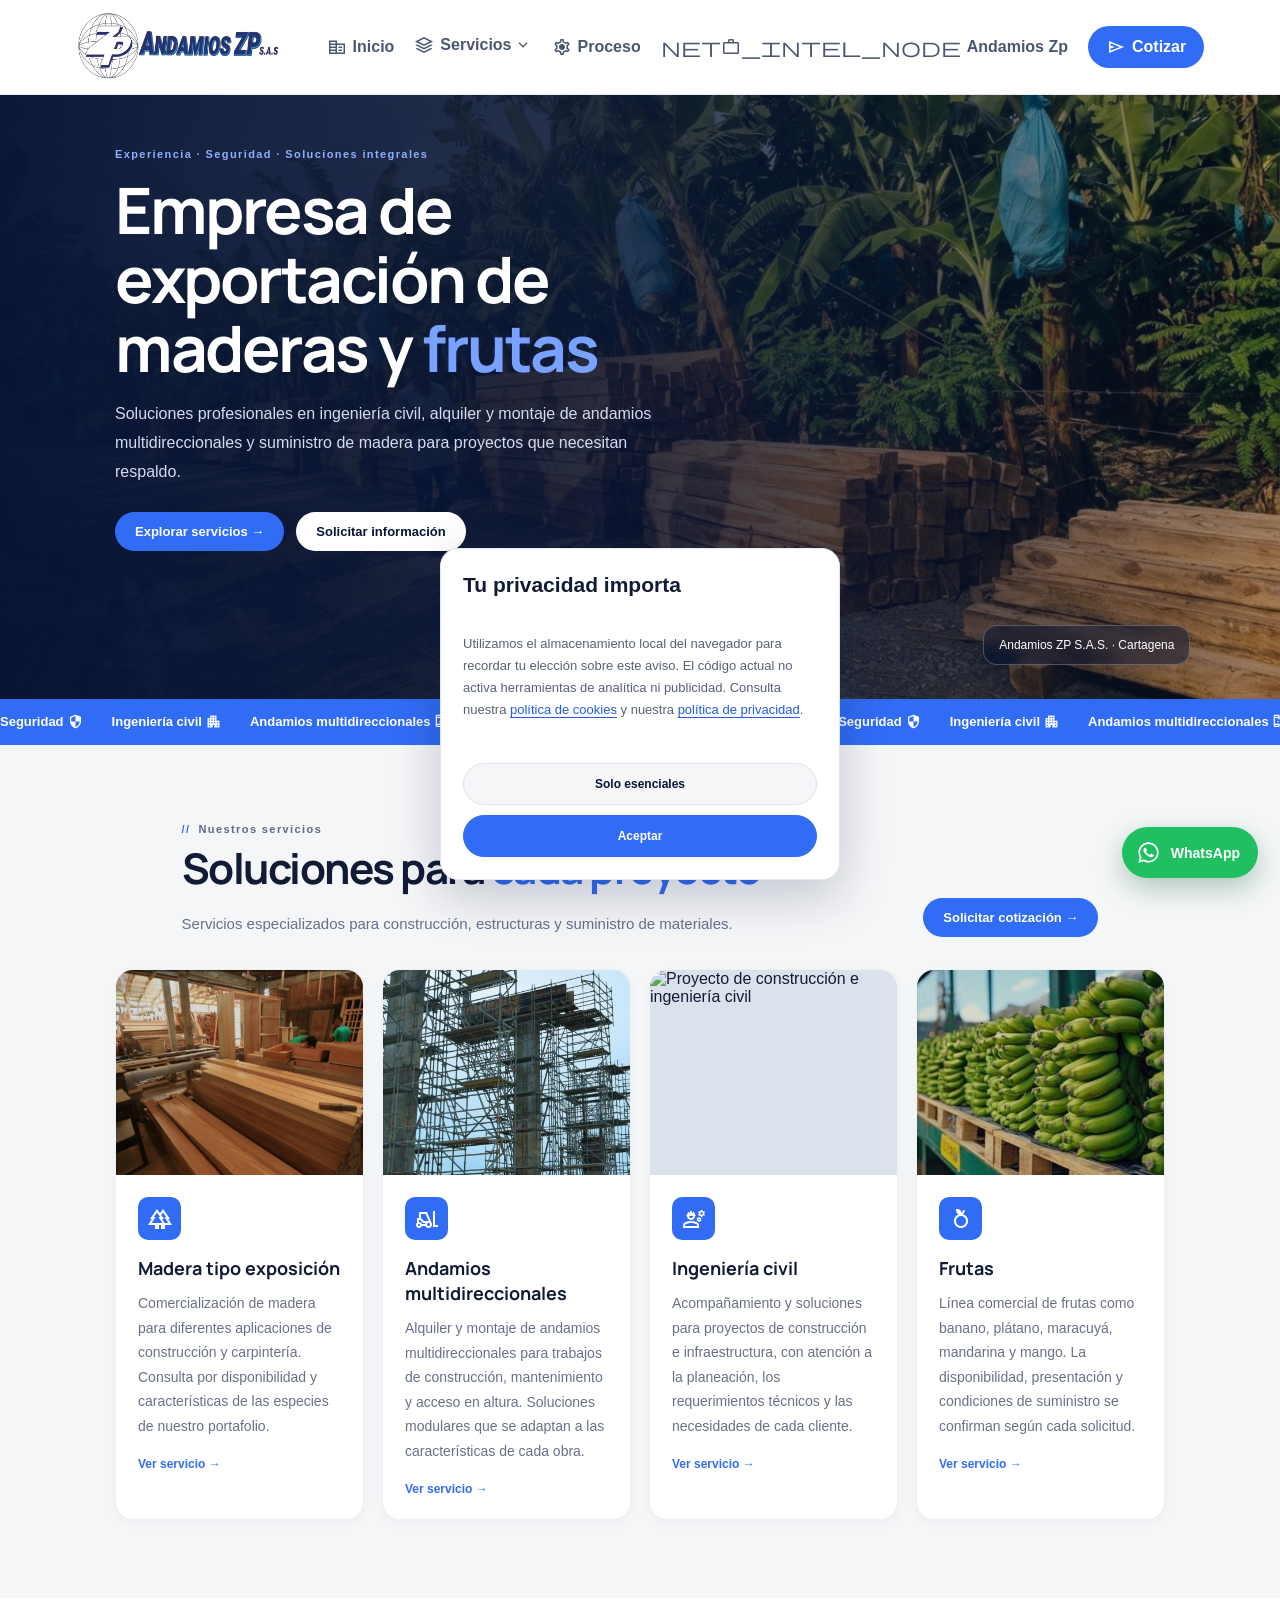
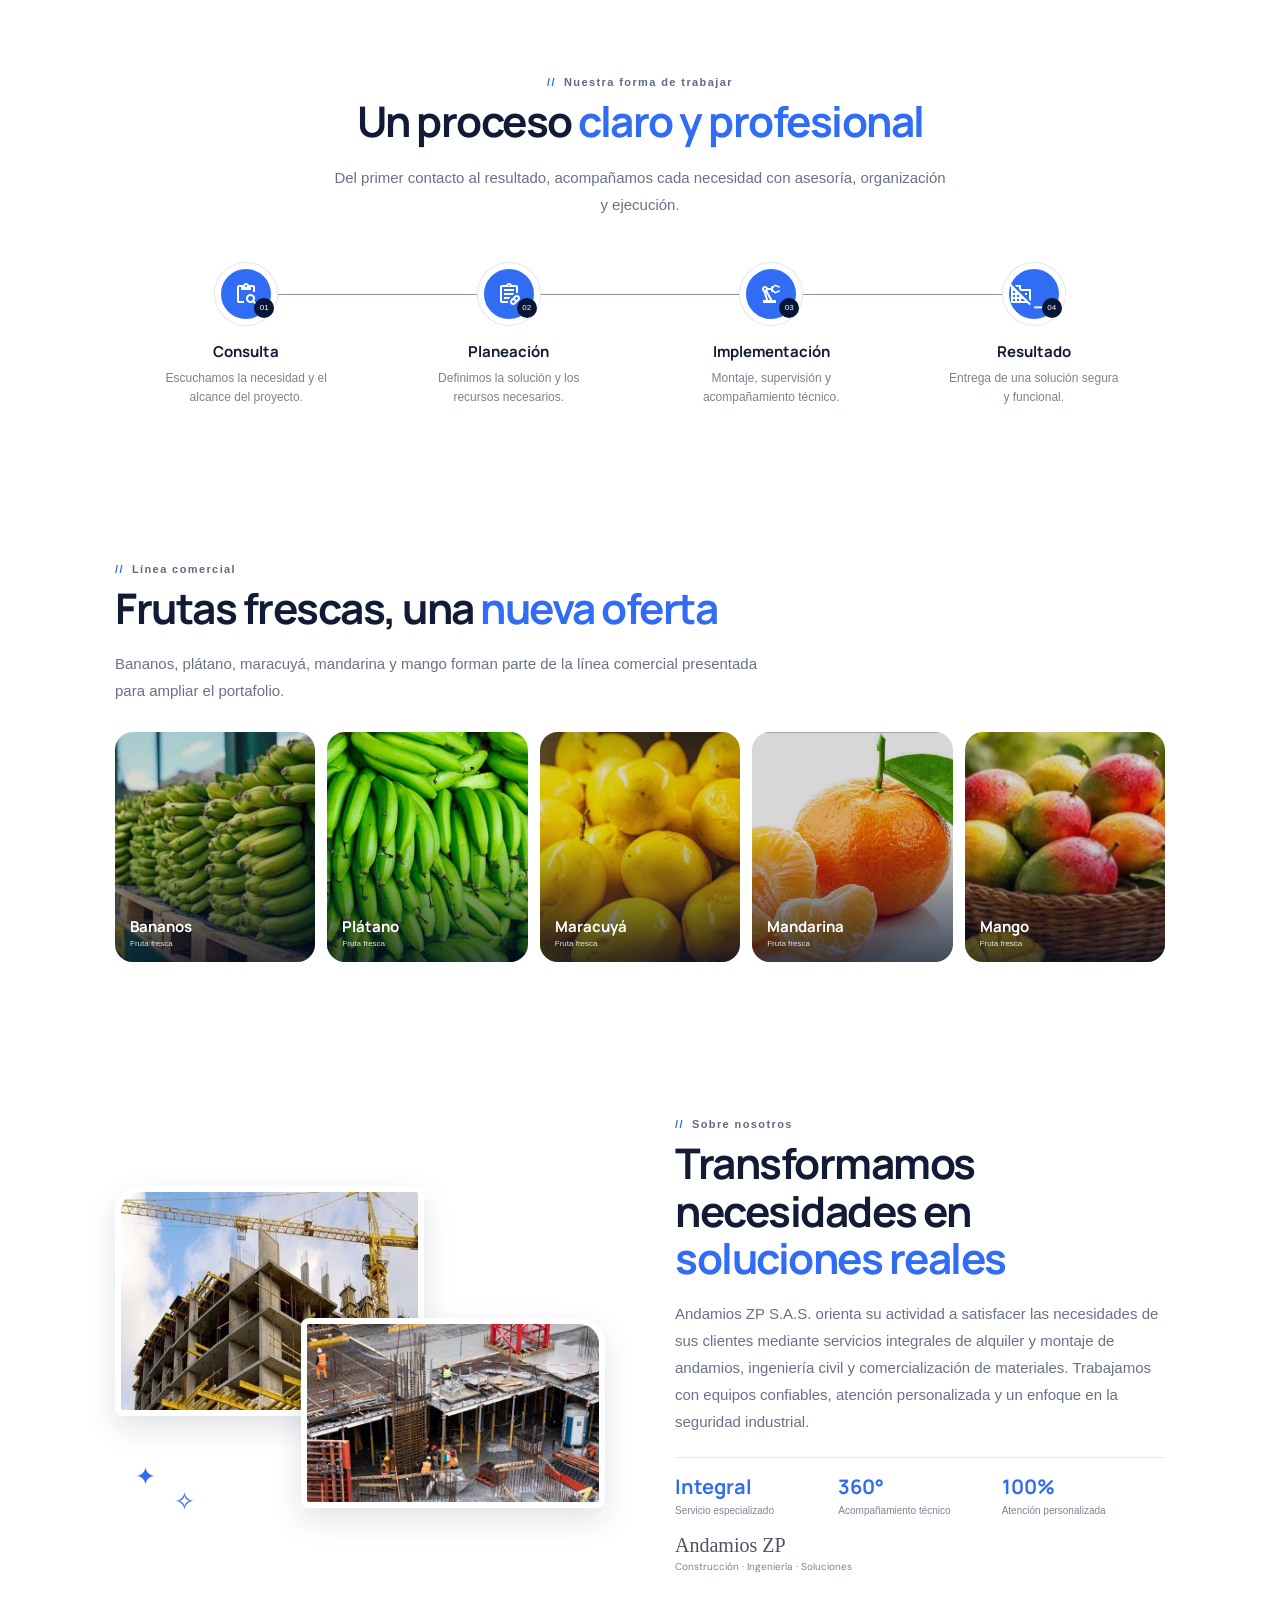
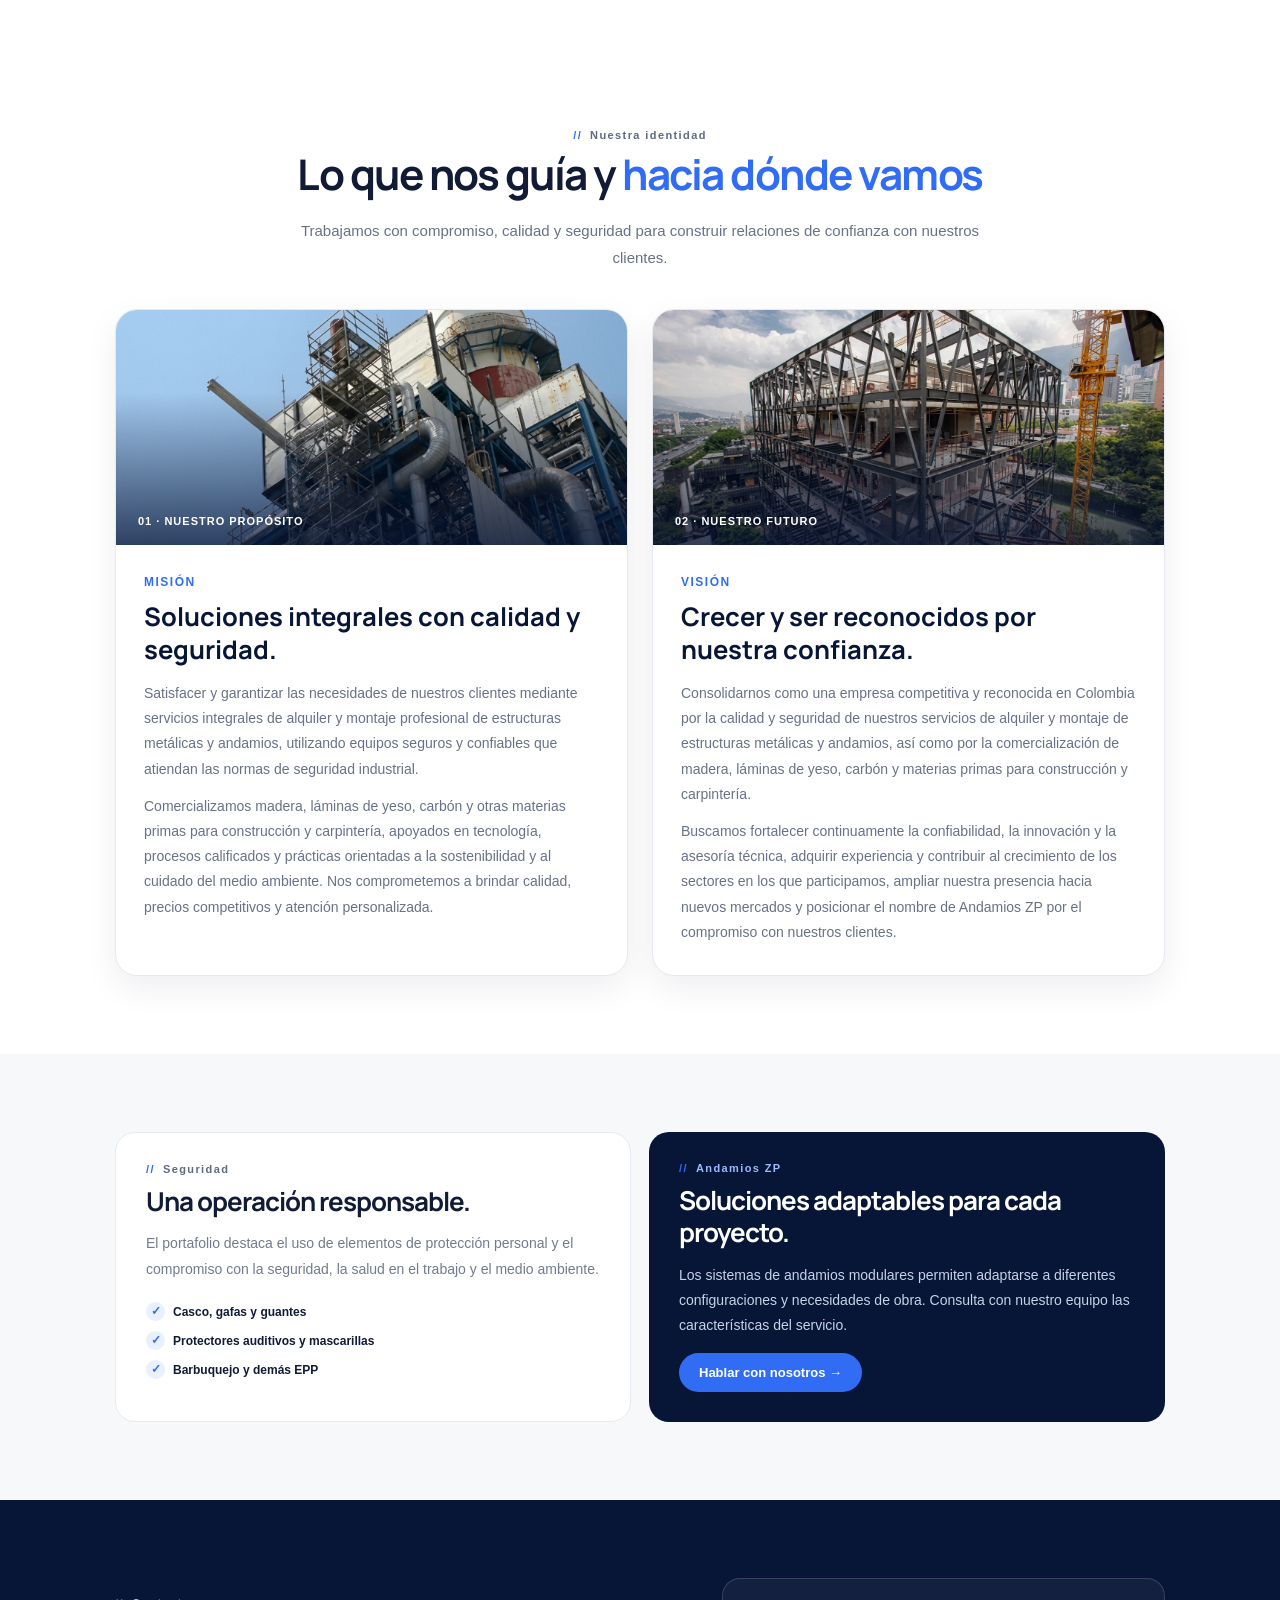
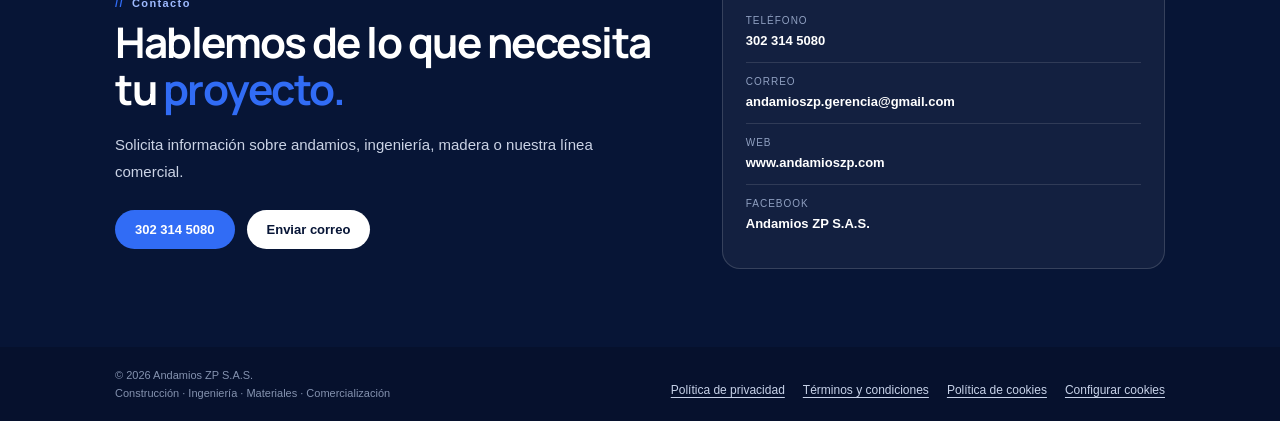
==== index.html @ 326eef93 "Pagina web" ====
<!doctype html>
<html lang="es">
  <head>
    <meta charset="utf-8" />
    <meta name="viewport" content="width=device-width, initial-scale=1" />
    <meta name="referrer" content="strict-origin-when-cross-origin" />
    <meta name="theme-color" content="#071536" />

    <title>
      Andamios ZP S.A.S. | Construcción, Ingeniería y Soluciones Integrales
    </title>

    <meta
      name="description"
      content="Andamios ZP S.A.S. ofrece alquiler y montaje de andamios multidireccionales, ingeniería civil y comercialización de madera." />

    <link rel="preconnect" href="https://fonts.googleapis.com" />
    <link rel="preconnect" href="https://fonts.gstatic.com" crossorigin />
    <link
      href="https://fonts.googleapis.com/css2?family=DM+Sans:wght@400;500;600;700&family=Manrope:wght@700;800&display=swap"
      rel="stylesheet" />
    <link rel="stylesheet" href="/CSS/style.css" />
    <link rel="icon" href="/img/icono.ico" sizes="any" />
    <link
      href="https://fonts.googleapis.com/css2?family=Material+Symbols+Outlined"
      rel="stylesheet" />
    <link rel="preconnect" href="https://fonts.googleapis.com" />
    <link rel="preconnect" href="https://fonts.gstatic.com" crossorigin />
    <link
      href="https://fonts.googleapis.com/css2?family=Playfair+Display:ital,wght@0,400..900;1,400..900&display=swap"
      rel="stylesheet" />
  </head>

  <body>
    <div class="site">
      <header class="topbar" id="topbar">
        <a class="brand" href="#inicio">
          <img src="img/logo.png" alt="Logo Andamios ZP" />
        </a>

        <!-- NUEVO: botón hamburguesa (solo visible en móvil) -->
        <button
          class="nav-toggle"
          type="button"
          aria-label="Abrir menú"
          aria-expanded="false"
          aria-controls="main-nav">
          <span class="nav-toggle-bars" aria-hidden="true"></span>
        </button>

        <!-- NUEVO: id="main-nav" -->
        <nav class="nav" id="main-nav" aria-label="Navegación principal">
          <a href="#inicio">
            <span class="material-symbols-outlined"> corporate_fare </span
            >Inicio
          </a>

          <!-- Contenedor desplegable para Servicios -->
          <div class="dropdown">
            <a
              href="#servicios"
              class="dropdown-toggle"
              aria-haspopup="true"
              aria-expanded="false">
              <span class="material-symbols-outlined"> stacks </span>
              Servicios
              <span class="material-symbols-outlined dropdown-arrow">
                expand_more
              </span>
            </a>
            <div class="dropdown-menu">
              <a href="/paginas/madera.html">Madera exportable</a>
              <a href="/paginas/andamios-multidireccionales.html"
                >Andamios multidireccionales</a
              >
              <a href="/paginas/ingenieria-civil.html">Ingeniería civil</a>
              <a href="/paginas/frutas.html">Frutas exportables</a>
            </div>
          </div>

          <a href="#proceso">
            <span class="material-symbols-outlined"> settings </span>Proceso
          </a>
          <a href="#empresa">
            <span class="material-symbols-outlined"> network_intel_node </span
            >Andamios Zp
          </a>
          <a href="#contacto" class="nav-cta">
            <span class="material-symbols-outlined"> send </span>Cotizar
          </a>
        </nav>
      </header>

      <main>
        <!-- PORTADA -->
        <section class="hero" id="inicio">
          <div class="wrap hero-inner">
            <div class="hero-copy">
              <div class="mini">
                Experiencia · Seguridad · Soluciones integrales
              </div>

              <h1>
                Empresa de exportación de maderas y
                <span>frutas</span>
              </h1>

              <p>
                Soluciones profesionales en ingeniería civil, alquiler y montaje
                de andamios multidireccionales y suministro de madera para
                proyectos que necesitan respaldo.
              </p>

              <div class="actions">
                <a class="btn btn-blue" href="#servicios">
                  Explorar servicios →
                </a>

                <a class="btn btn-white" href="#contacto">
                  Solicitar información
                </a>
              </div>
            </div>
          </div>

          <div class="hero-badge">Andamios ZP S.A.S. · Cartagena</div>
        </section>

        <div class="ticker">
          <div class="ticker-track">
            <div class="ticker-group">
              <span>Seguridad</span>
              <span class="material-symbols-outlined"> security </span>
              <span>Ingeniería civil</span>
              <span class="material-symbols-outlined"> apartment </span>
              <span>Andamios multidireccionales</span>
              <span class="material-symbols-outlined"> p2p </span>
              <span>Madera</span>
              <span class="material-symbols-outlined"> carpenter </span>
              <span>Asesoría técnica</span>
              <span class="material-symbols-outlined"> support_agent </span>
              <span>Frutas</span>
              <span class="material-symbols-outlined"> nutrition </span>
            </div>

            <div class="ticker-group" aria-hidden="true">
              <span>Seguridad</span>
              <span class="material-symbols-outlined"> security </span>
              <span>Ingeniería civil</span>
              <span class="material-symbols-outlined"> apartment </span>
              <span>Andamios multidireccionales</span>
              <span class="material-symbols-outlined"> p2p </span>
              <span>Madera</span>
              <span class="material-symbols-outlined"> carpenter </span>
              <span>Asesoría técnica</span>
              <span class="material-symbols-outlined"> support_agent </span>
              <span>Frutas</span>
              <span class="material-symbols-outlined"> nutrition </span>
            </div>

            <div class="ticker-group" aria-hidden="true">
              <span>Seguridad</span>
              <span class="material-symbols-outlined"> security </span>
              <span>Ingeniería civil</span>
              <span class="material-symbols-outlined"> apartment </span>
              <span>Andamios multidireccionales</span>
              <span class="material-symbols-outlined"> p2p </span>
              <span>Madera</span>
              <span class="material-symbols-outlined"> carpenter </span>
              <span>Asesoría técnica</span>
              <span class="material-symbols-outlined"> support_agent </span>
              <span>Frutas</span>
              <span class="material-symbols-outlined"> nutrition </span>
            </div>
          </div>
        </div>

        <!-- SERVICIOS ACTUALIZADOS -->
        <section class="services" id="servicios">
          <div class="wrap">
            <div class="service-head">
              <div>
                <div class="eyebrow">Nuestros servicios</div>

                <h2 class="section-title">
                  Soluciones para
                  <span>cada proyecto</span>
                </h2>

                <p class="lead">
                  Servicios especializados para construcción, estructuras y
                  suministro de materiales.
                </p>
              </div>

              <a class="btn btn-blue" href="#contacto">
                Solicitar cotización →
              </a>
            </div>

            <div class="cards service-cards">
              <article class="card service-card">
                <img
                  class="service-image"
                  src="img/Servivo Madera (1).jpeg"
                  alt="Materiales de madera para carpintería"
                  loading="lazy" />

                <div class="service-card-content">
                  <div class="icon">
                    <span class="material-symbols-outlined"> forest </span>
                  </div>

                  <h3>Madera tipo exposición</h3>

                  <p>
                    Comercialización de madera para diferentes aplicaciones de
                    construcción y carpintería. Consulta por disponibilidad y
                    características de las especies de nuestro portafolio.
                  </p>

                  <a class="learn" href="/paginas/madera.html">
                    Ver servicio →
                  </a>
                </div>
              </article>

              <article class="card service-card">
                <img
                  class="service-image"
                  src="img/anamios.jpeg"
                  alt="Estructuras y trabajos en una obra"
                  loading="lazy" />

                <div class="service-card-content">
                  <div class="icon">
                    <span class="material-symbols-outlined"> forklift </span>
                  </div>

                  <h3>Andamios multidireccionales</h3>

                  <p>
                    Alquiler y montaje de andamios multidireccionales para
                    trabajos de construcción, mantenimiento y acceso en altura.
                    Soluciones modulares que se adaptan a las características de
                    cada obra.
                  </p>

                  <a
                    class="learn"
                    href="/paginas/andamios-multidireccionales.html">
                    Ver servicio →
                  </a>
                </div>
              </article>

              <article class="card service-card">
                <img
                  class="service-image"
                  src="img/imagen1.jpg"
                  alt="Proyecto de construcción e ingeniería civil"
                  loading="lazy" />

                <div class="service-card-content">
                  <div class="icon">
                    <span class="material-symbols-outlined"> engineering </span>
                  </div>

                  <h3>Ingeniería civil</h3>

                  <p>
                    Acompañamiento y soluciones para proyectos de construcción e
                    infraestructura, con atención a la planeación, los
                    requerimientos técnicos y las necesidades de cada cliente.
                  </p>

                  <a class="learn" href="/paginas/ingenieria-civil.html">
                    Ver servicio →
                  </a>
                </div>
              </article>

              <article class="card service-card">
                <img
                  class="service-image"
                  src="img/banano.jpg"
                  alt="Frutas frescas de la línea comercial"
                  loading="lazy" />
                <div class="service-card-content">
                  <div class="icon">
                    <span class="material-symbols-outlined">nutrition</span>
                  </div>
                  <h3>Frutas</h3>
                  <p>
                    Línea comercial de frutas como banano, plátano, maracuyá,
                    mandarina y mango. La disponibilidad, presentación y
                    condiciones de suministro se confirman según cada solicitud.
                  </p>
                  <a class="learn" href="paginas/frutas.html">Ver servicio →</a>
                </div>
              </article>
            </div>
          </div>
        </section>

        <!-- PROCESO -->
        <section class="process" id="proceso">
          <div class="wrap">
            <div class="process-title">
              <div class="eyebrow">Nuestra forma de trabajar</div>

              <h2 class="section-title">
                Un proceso
                <span>claro y profesional</span>
              </h2>

              <p class="lead">
                Del primer contacto al resultado, acompañamos cada necesidad con
                asesoría, organización y ejecución.
              </p>
            </div>

            <div class="process-line">
              <div class="step">
                <div class="step-icon">
                  <span class="material-symbols-outlined">
                    content_paste_search
                  </span>
                  <span class="step-no">01</span>
                </div>
                <h4>Consulta</h4>
                <p>Escuchamos la necesidad y el alcance del proyecto.</p>
              </div>

              <div class="step">
                <div class="step-icon">
                  <span class="material-symbols-outlined"> prescriptions </span>
                  <span class="step-no">02</span>
                </div>
                <h4>Planeación</h4>
                <p>Definimos la solución y los recursos necesarios.</p>
              </div>

              <div class="step">
                <div class="step-icon">
                  <span class="material-symbols-outlined">
                    precision_manufacturing
                  </span>
                  <span class="step-no">03</span>
                </div>
                <h4>Implementación</h4>
                <p>Montaje, supervisión y acompañamiento técnico.</p>
              </div>

              <div class="step">
                <div class="step-icon">
                  <span class="material-symbols-outlined">
                    domain_disabled_check
                  </span>
                  <span class="step-no">04</span>
                </div>
                <h4>Resultado</h4>
                <p>Entrega de una solución segura y funcional.</p>
              </div>
            </div>
          </div>
        </section>

        <!-- FRUTAS: SECCIÓN CONSERVADA -->
        <section class="fruits">
          <div class="wrap">
            <div class="eyebrow">Línea comercial</div>

            <h2 class="section-title">
              Frutas frescas, una <span>nueva oferta</span>
            </h2>

            <p class="lead" style="max-width:650px">
              Bananos, plátano, maracuyá, mandarina y mango forman parte de la
              línea comercial presentada para ampliar el portafolio.
            </p>

            <div class="fruit-grid">
              <article class="fruit">
                <img src="img/banano.jpg" alt="Bananos" />
                <div class="fruit-name">
                  <b>Bananos</b><span>Fruta fresca</span>
                </div>
              </article>

              <article class="fruit">
                <img src="img/platano.jpg" alt="Plátano" />
                <div class="fruit-name">
                  <b>Plátano</b><span>Fruta fresca</span>
                </div>
              </article>

              <article class="fruit">
                <img src="img/maracuya.jpg" alt="Maracuyá" />
                <div class="fruit-name">
                  <b>Maracuyá</b><span>Fruta fresca</span>
                </div>
              </article>

              <article class="fruit">
                <img src="img/mandarina.jpg" alt="Mandarina" />
                <div class="fruit-name">
                  <b>Mandarina</b><span>Fruta fresca</span>
                </div>
              </article>

              <article class="fruit">
                <img src="img/mango.jpg" alt="Mango" />
                <div class="fruit-name">
                  <b>Mango</b><span>Fruta fresca</span>
                </div>
              </article>
            </div>
          </div>
        </section>

        <!-- SOBRE NOSOTROS -->
        <section class="about" id="empresa">
          <div class="wrap about-grid">
            <div class="visual">
              <div class="photo-main">
                <img src="img/Imagen2.jpg" alt="arquitecturación" />
              </div>

              <div class="photo-small">
                <img src="img/Imagen4.jpg" alt="arquitecturas" />
              </div>

              <div class="spark s1">✦</div>
              <div class="spark s2">✧</div>
            </div>

            <div>
              <div class="eyebrow">Sobre nosotros</div>

              <h2 class="section-title">
                Transformamos necesidades en
                <span>soluciones reales</span>
              </h2>

              <p class="lead">
                Andamios ZP S.A.S. orienta su actividad a satisfacer las
                necesidades de sus clientes mediante servicios integrales de
                alquiler y montaje de andamios, ingeniería civil y
                comercialización de materiales. Trabajamos con equipos
                confiables, atención personalizada y un enfoque en la seguridad
                industrial.
              </p>

              <div class="stats">
                <div class="stat">
                  <b>Integral</b>
                  <span>Servicio especializado</span>
                </div>

                <div class="stat">
                  <b>360°</b>
                  <span>Acompañamiento técnico</span>
                </div>

                <div class="stat">
                  <b>100%</b>
                  <span>Atención personalizada</span>
                </div>
              </div>

              <div class="signature">
                Andamios ZP
                <small>Construcción · Ingeniería · Soluciones</small>
              </div>
            </div>
          </div>
        </section>

        <!-- MISIÓN Y VISIÓN -->
        <section class="mission-vision" id="mision-vision">
          <div class="wrap">
            <div class="mission-heading">
              <div class="eyebrow">Nuestra identidad</div>

              <h2 class="section-title">
                Lo que nos guía y
                <span>hacia dónde vamos</span>
              </h2>

              <p class="lead">
                Trabajamos con compromiso, calidad y seguridad para construir
                relaciones de confianza con nuestros clientes.
              </p>
            </div>

            <div class="mission-grid">
              <article class="mission-card">
                <div class="mission-image">
                  <img
                    src="/img/Imagen3.jpg"
                    alt="Edificios y proyectos de construcción"
                    loading="lazy" />

                  <span class="mission-label"> 01 · Nuestro propósito </span>
                </div>

                <div class="mission-copy">
                  <span class="mission-kicker">Misión</span>

                  <h3>Soluciones integrales con calidad y seguridad.</h3>

                  <p>
                    Satisfacer y garantizar las necesidades de nuestros clientes
                    mediante servicios integrales de alquiler y montaje
                    profesional de estructuras metálicas y andamios, utilizando
                    equipos seguros y confiables que atiendan las normas de
                    seguridad industrial.
                  </p>

                  <p>
                    Comercializamos madera, láminas de yeso, carbón y otras
                    materias primas para construcción y carpintería, apoyados en
                    tecnología, procesos calificados y prácticas orientadas a la
                    sostenibilidad y al cuidado del medio ambiente. Nos
                    comprometemos a brindar calidad, precios competitivos y
                    atención personalizada.
                  </p>
                </div>
              </article>

              <article class="mission-card">
                <div class="mission-image">
                  <img
                    src="/img/Imagen5.jpg"
                    alt="Arquitectura moderna y desarrollo de proyectos"
                    loading="lazy" />

                  <span class="mission-label"> 02 · Nuestro futuro </span>
                </div>

                <div class="mission-copy">
                  <span class="mission-kicker">Visión</span>

                  <h3>Crecer y ser reconocidos por nuestra confianza.</h3>

                  <p>
                    Consolidarnos como una empresa competitiva y reconocida en
                    Colombia por la calidad y seguridad de nuestros servicios de
                    alquiler y montaje de estructuras metálicas y andamios, así
                    como por la comercialización de madera, láminas de yeso,
                    carbón y materias primas para construcción y carpintería.
                  </p>

                  <p>
                    Buscamos fortalecer continuamente la confiabilidad, la
                    innovación y la asesoría técnica, adquirir experiencia y
                    contribuir al crecimiento de los sectores en los que
                    participamos, ampliar nuestra presencia hacia nuevos
                    mercados y posicionar el nombre de Andamios ZP por el
                    compromiso con nuestros clientes.
                  </p>
                </div>
              </article>
            </div>
          </div>
        </section>

        <!-- SEGURIDAD -->
        <section class="safety">
          <div class="wrap safety-grid">
            <div class="safe-card">
              <div class="eyebrow">Seguridad</div>

              <h3>Una operación responsable.</h3>

              <p>
                El portafolio destaca el uso de elementos de protección personal
                y el compromiso con la seguridad, la salud en el trabajo y el
                medio ambiente.
              </p>

              <div class="checks">
                <div class="check">Casco, gafas y guantes</div>
                <div class="check">Protectores auditivos y mascarillas</div>
                <div class="check">Barbuquejo y demás EPP</div>
              </div>
            </div>

            <div class="safe-card blue">
              <div class="eyebrow" style="color:#9ebaff">Andamios ZP</div>

              <h3>Soluciones adaptables para cada proyecto.</h3>

              <p>
                Los sistemas de andamios modulares permiten adaptarse a
                diferentes configuraciones y necesidades de obra. Consulta con
                nuestro equipo las características del servicio.
              </p>

              <a class="btn btn-blue" href="#contacto">
                Hablar con nosotros →
              </a>
            </div>
          </div>
        </section>

        <!-- CONTACTO -->
        <section class="contact" id="contacto">
          <div class="wrap contact-grid">
            <div>
              <div class="eyebrow" style="color:#9ebaff">Contacto</div>

              <h2 class="section-title">
                Hablemos de lo que necesita tu
                <span>proyecto.</span>
              </h2>

              <p class="lead">
                Solicita información sobre andamios, ingeniería, madera o
                nuestra línea comercial.
              </p>

              <div class="actions">
                <a class="btn btn-blue" href="tel:+573023145080">
                  302 314 5080
                </a>

                <a
                  class="btn btn-white"
                  href="mailto:andamioszp.gerencia@gmail.com">
                  Enviar correo
                </a>
              </div>
            </div>

            <div class="contact-card">
              <div class="contact-line">
                <small>Teléfono</small>
                <b>302 314 5080</b>
              </div>

              <div class="contact-line">
                <small>Correo</small>
                <b>andamioszp.gerencia@gmail.com</b>
              </div>

              <div class="contact-line">
                <small>Web</small>
                <b>www.andamioszp.com</b>
              </div>

              <div class="contact-line">
                <small>Facebook</small>
                <b>Andamios ZP S.A.S.</b>
              </div>
            </div>
          </div>
        </section>
      </main>

      <footer class="footer">
        <div class="wrap footer-inner">
          <div>
            <span
              >© <span id="current-year">2026</span> Andamios ZP S.A.S.</span
            >
            <span
              >Construcción · Ingeniería · Materiales · Comercialización</span
            >
          </div>
          <nav class="footer-legal" aria-label="Información legal">
            <a href="paginas/politica-privacidad.html"
              >Política de privacidad</a
            >
            <a href="paginas/terminos-condiciones.html"
              >Términos y condiciones</a
            >
            <a href="paginas/politica-cookies.html">Política de cookies</a>
            <button
              type="button"
              class="footer-cookie-button"
              data-cookie-settings>
              Configurar cookies
            </button>
          </nav>
        </div>
      </footer>
    </div>

    <!-- BOTÓN FLOTANTE DE WHATSAPP -->
    <a
      class="whatsapp-float"
      href="https://wa.me/573023145080?text=Hola%2C%20Andamios%20ZP.%20Quiero%20solicitar%20informaci%C3%B3n%20sobre%20sus%20servicios."
      target="_blank"
      rel="noopener noreferrer"
      aria-label="Contactar a Andamios ZP por WhatsApp">
      <svg viewBox="0 0 32 32" aria-hidden="true">
        <path
          d="M16.04 3C8.9 3 3.1 8.78 3.1 15.9c0 2.28.6 4.5 1.75 6.47L3 29l6.82-1.78a12.98 12.98 0 0 0 6.2 1.58h.01c7.13 0 12.93-5.79 12.94-12.9A12.84 12.84 0 0 0 25.18 6.7 12.84 12.84 0 0 0 16.04 3Zm0 23.6h-.01a10.8 10.8 0 0 1-5.5-1.5l-.4-.24-4.05 1.06 1.08-3.94-.26-.41a10.72 10.72 0 0 1-1.65-5.67c0-5.95 4.85-10.8 10.81-10.8 2.88 0 5.59 1.13 7.63 3.17a10.72 10.72 0 0 1 3.16 7.64c0 5.95-4.85 10.79-10.81 10.79Zm5.93-8.08c-.32-.16-1.9-.94-2.2-1.05-.3-.11-.51-.16-.73.16-.21.32-.83 1.05-1.02 1.27-.19.21-.38.24-.7.08-.32-.16-1.35-.5-2.57-1.58-.95-.84-1.59-1.88-1.78-2.2-.19-.32-.02-.49.14-.65.14-.14.32-.38.48-.57.16-.19.21-.32.32-.54.1-.21.05-.4-.03-.56-.08-.16-.73-1.75-1-2.39-.26-.62-.53-.54-.73-.55h-.62c-.21 0-.56.08-.86.4-.3.32-1.13 1.1-1.13 2.68 0 1.59 1.16 3.12 1.32 3.34.16.21 2.28 3.48 5.53 4.88.77.33 1.37.52 1.84.66.77.24 1.47.2 2.02.12.62-.09 1.9-.78 2.17-1.53.27-.75.27-1.4.19-1.53-.08-.13-.3-.21-.62-.37Z" />
      </svg>
      <span>WhatsApp</span>
    </a>

    <!-- ANIMACIONES AL DESPLAZARSE -->
    <script>
            (() => {
              const items = document.querySelectorAll(
                'main > section:not(.fruits), .service-card, .step, .mission-card, .safe-card'
              );

              if (!("IntersectionObserver" in window)) {
                items.forEach((item) => item.classList.add("is-visible"));
                return;
              }

              items.forEach((item, index) => {
                item.classList.add("scroll-reveal");
                item.style.setProperty(
                  "--reveal-delay",
                  `${(index % 4) * 90}ms`
                );
              });

              const observer = new IntersectionObserver(
                (entries, currentObserver) => {
                  entries.forEach((entry) => {
                    if (entry.isIntersecting) {
                      entry.target.classList.add("is-visible");
                      currentObserver.unobserve(entry.target);
                    }
                  });
                },
                {
                  threshold: 0.12,
                  rootMargin: "0px 0px -35px 0px"
                }
              );

              items.forEach((item) => observer.observe(item));
            })();

            document.addEventListener("DOMContentLoaded", () => {
        const dropdown = document.querySelector(".dropdown");
        const toggle = dropdown.querySelector(".dropdown-toggle");

        toggle.addEventListener("click", (e) => {
          e.preventDefault(); // Evita que salte de inmediato al ancla si lo deseas
          const menu = dropdown.querySelector(".dropdown-menu");
          const isOpen = menu.style.display === "flex";
          menu.style.display = isOpen ? "none" : "flex";
        });

        // Cerrar si se hace clic fuera del menú
        document.addEventListener("click", (e) => {
          if (!dropdown.contains(e.target)) {
            dropdown.querySelector(".dropdown-menu").style.display = "none";
          }
        });
      });
    </script>

    <aside
      class="cookie-banner"
      id="cookie-banner"
      role="dialog"
      aria-labelledby="cookie-title"
      aria-describedby="cookie-description"
      hidden>
      <h2 id="cookie-title">Tu privacidad importa</h2>

      <p id="cookie-description">
        Utilizamos el almacenamiento local del navegador para recordar tu
        elección sobre este aviso. El código actual no activa herramientas de
        analítica ni publicidad. Consulta nuestra
        <a href="paginas/politica-cookies.html">política de cookies</a>
        y nuestra
        <a href="paginas/politica-privacidad.html">política de privacidad</a>.
      </p>

      <div class="cookie-actions">
        <button type="button" id="cookie-reject">Solo esenciales</button>

        <button type="button" class="accept-all" id="cookie-accept">
          Aceptar
        </button>
      </div>
    </aside>

    <script src="js/cookies.js" defer></script>
    <script>
      const yearNode = document.getElementById("current-year");
      if (yearNode) yearNode.textContent = new Date().getFullYear();

      (function () {
        var header = document.getElementById("topbar");
        if (!header) return;

        var toggle = header.querySelector(".nav-toggle");
        var nav = header.querySelector(".nav");
        var dropdown = header.querySelector(".dropdown");
        var dropToggle = header.querySelector(".dropdown-toggle");
        var mq = window.matchMedia("(max-width: 900px)");

        function setDropdown(open) {
          if (!dropdown) return;
          dropdown.classList.toggle("is-open", open);
          dropToggle.setAttribute("aria-expanded", String(open));
        }

        function setMenu(open) {
          header.classList.toggle("is-menu-open", open);
          document.body.classList.toggle("menu-open", open);
          toggle.setAttribute("aria-expanded", String(open));
          toggle.setAttribute("aria-label", open ? "Cerrar menú" : "Abrir menú");
          if (!open) setDropdown(false);
        }

        toggle.addEventListener("click", function () {
          setMenu(!header.classList.contains("is-menu-open"));
        });

        // Acordeón de "Servicios" (solo móvil; en escritorio sigue el hover)
        if (dropToggle) {
          dropToggle.addEventListener("click", function (e) {
            if (!mq.matches) return;
            e.preventDefault();
            setDropdown(!dropdown.classList.contains("is-open"));
          });
        }

        // Cerrar al elegir un enlace real
        nav.addEventListener("click", function (e) {
          var link = e.target.closest("a");
          if (!link || link === dropToggle) return;
          setMenu(false);
        });

        // Escape cierra y devuelve el foco al botón
        document.addEventListener("keydown", function (e) {
          if (e.key === "Escape" && header.classList.contains("is-menu-open")) {
            setMenu(false);
            toggle.focus();
          }
        });

        // Tocar fuera cierra
        document.addEventListener("click", function (e) {
          if (header.classList.contains("is-menu-open") && !header.contains(e.target)) {
            setMenu(false);
          }
        });

        // Al pasar a escritorio, restablecer
        mq.addEventListener("change", function (e) {
          if (!e.matches) setMenu(false);
        });
      })();
    </script>
  </body>
</html>
---- CSS/style.css ----
:root {
  --blue: #316cf5;
  --blue2: #245be0;
  --navy: #071536;
  --ink: #111b35;
  --muted: #697188;
  --light: #f5f6f8;
  --line: #e6e9ef;
  --white: #fff;
  --radius: 20px;
}

* {
  box-sizing: border-box;
}

html {
  scroll-behavior: smooth;
  scroll-padding-top: 88px;
}

body {
  margin: 0;
  background: #eceef2;
  color: var(--ink);
  font-family: "Montserrat", sans-serif;
  font-optical-sizing: auto;
  font-weight: 400;
  font-style: normal;
}

.site {
  max-width: 100%;
  margin: auto;
  background: #fff;
  overflow: hidden;
  box-shadow: 0 0 35px rgba(7, 21, 54, 0.07);
}

a {
  text-decoration: none;
  color: inherit;
}

.wrap {
  width: min(1050px, 88%);
  margin: auto;
}

.topbar {
  width: 100%;
  min-height: 70px;
  background: #fff;
  display: flex;
  align-items: center;
  justify-content: space-around;
  padding: 0 5%;
  position: fixed;
  top: 0;
  z-index: 20;
  border-bottom: 1px solid var(--line);
}

.brand img {
  width: 90%;
  height: 90px;
  object-fit: contain;
}

.nav {
  display: flex;
  gap: 20px;
  align-items: center;
  font-size: 16px;
  font-weight: 700;
  color: #4b5770;
}

.nav a {
  display: inline-flex;
  align-items: center;
  gap: 6px;
  text-decoration: none;
  transition: color 0.2s ease;
}

.nav a:hover {
  color: var(--blue);
}

.nav a .material-symbols-outlined {
  font-size: 20px;
  line-height: 1;
}

.nav-cta {
  background: var(--blue);
  color: #fff !important;
  padding: 11px 18px;
  border-radius: 999px;
}

/* Contenedor principal del menú desplegable */
.nav .dropdown {
  position: relative;
  display: inline-block;
}

/* Opcional: una flechita pequeña para indicar que despliega */
.dropdown-arrow {
  font-size: 18px !important;
  margin-left: -4px;
}

/* El menú oculto por defecto */
.nav .dropdown-menu {
  display: none;
  position: absolute;
  top: 100%;
  left: 0;
  min-width: 200px;
  background: #fff;
  border: 1px solid #e1e6ef;
  border-radius: 12px;
  box-shadow: 0 10px 30px rgba(7, 21, 54, 0.15);
  padding: 8px 0;
  z-index: 1001;
  flex-direction: column;
}

/* Estilos para los enlaces internos del submenú */
.nav .dropdown-menu a {
  padding: 10px 16px;
  color: #111b35;
  font-size: 14px;
  white-space: nowrap;
  display: flex;
  align-items: center;
  text-decoration: none;
}

.nav .dropdown-menu a:hover {
  background: #f5f6f8;
  color: #316cf5;
}

/* COMPORTAMIENTO: Mostrar al hacer hover (opción más fluida en web)
   Si prefieres estrictamente por CLIC, revisa el script de abajo. */
.nav .dropdown:hover .dropdown-menu {
  display: flex;
}

.hero {
  min-height: 470px;
  position: relative;
  background:
    linear-gradient(
      90deg,
      rgba(7, 21, 54, 0.98) 0%,
      rgba(7, 21, 54, 0.87) 45%,
      rgba(7, 21, 54, 0.36) 100%
    ),
    url("/img/hero1.jpeg") center/cover no-repeat;
  color: #fff;
}

.hero-inner {
  min-height: 470px;
  display: flex;
  align-items: center;
}

.hero-copy {
  width: 60%;
  padding: 70px 0;
}

.mini {
  font-size: 11px;
  letter-spacing: 1.4px;
  color: #8db0ff;
  font-weight: 700;
  margin-bottom: 15px;
}

.hero h1 {
  font-family: Manrope, sans-serif;
  font-size: clamp(40px, 5vw, 68px);
  line-height: 1.08;
  letter-spacing: -2.5px;
  margin: 0 0 18px;
  max-width: 650px;
}

.hero h1 span {
  color: #79a1ff;
}

.hero p {
  font-size: 16px;
  line-height: 1.8;
  color: #d4dcf0;
  max-width: 540px;
}

.actions {
  display: flex;
  gap: 12px;
  margin-top: 25px;
  flex-wrap: wrap;
}

.btn {
  display: inline-flex;
  align-items: center;
  justify-content: center;
  border-radius: 999px;
  padding: 12px 20px;
  font-size: 13px;
  font-weight: 800;
  transition:
    transform 0.2s ease,
    background 0.2s ease;
}

.btn:hover {
  transform: translateY(-2px);
}

.btn-blue {
  background: var(--blue);
  color: #fff;
}

.btn-blue:hover {
  background: var(--blue2);
}

.btn-white {
  background: #fff;
  color: var(--navy);
}

.hero-badge {
  position: absolute;
  right: 7%;
  bottom: 34px;
  border: 1px solid rgba(255, 255, 255, 0.24);
  background: rgba(7, 21, 54, 0.45);
  backdrop-filter: blur(8px);
  padding: 12px 15px;
  border-radius: 14px;
  font-size: 12px;
  color: #fff;
}

.ticker {
  min-height: 46px;
  background: var(--blue);
  color: #fff;
  display: flex;
  align-items: center;
  overflow: hidden;
  white-space: nowrap;
}

.ticker-track {
  display: flex;
  width: max-content;
  flex-shrink: 0;
  animation: ticker-scroll 25s linear infinite;
}

.ticker-group {
  display: flex;
  flex-shrink: 0;
  align-items: center;
  gap: 8px;
  padding-right: 35px;
  font-size: 13px;
  font-weight: 700;
}

.ticker-group .material-symbols-outlined {
  font-size: 17px;
  line-height: 1;
  margin-left: -5px;
  margin-right: 20px;
}

.ticker .star {
  color: #f5c542;
  font-size: 16px;
  flex-shrink: 0;
}

@keyframes ticker-scroll {
  from {
    transform: translateX(0);
  }

  to {
    transform: translateX(-50%);
  }
}

/* Pausa al pasar el cursor */
.ticker:hover .ticker-track {
  animation-play-state: paused;
}

.star {
  font-size: 18px;
  font-weight: 400;
}

section {
  padding: 78px 0;
  scroll-margin-top: 78px;
}

.eyebrow {
  font-size: 11px;
  letter-spacing: 1.4px;
  color: #5e6a82;
  font-weight: 800;
}

.eyebrow::before {
  content: "//";
  color: var(--blue);
  margin-right: 8px;
}

.section-title {
  font-family: Manrope, sans-serif;
  font-size: clamp(32px, 3.3vw, 44px);
  line-height: 1.12;
  letter-spacing: -1.5px;
  margin: 10px 0 18px;
  color: var(--ink);
}

.section-title span {
  color: var(--blue);
}

.lead {
  font-size: 15px;
  color: var(--muted);
  line-height: 1.8;
}

/* SERVICIOS */

.services {
  background: var(--light);
}

.service-head {
  display: flex;
  justify-content: space-around;
  align-items: end;
  gap: 30px;
  margin-bottom: 32px;
}

.service-head .lead {
  max-width: 1000px;
  margin-bottom: 0;
}

.cards {
  display: grid;
  grid-template-columns: repeat(4, minmax(0, 1fr));
  gap: 18px;
}

.card {
  background: #fff;
  border: 1px solid #edf0f4;
  border-radius: 18px;
  padding: 20px;
  min-height: 210px;
  box-shadow: 0 4px 12px rgba(20, 32, 60, 0.03);
  transition:
    transform 0.3s ease,
    box-shadow 0.3s ease,
    border-color 0.3s ease;
}

.card:hover {
  transform: translateY(-5px);
  box-shadow: 0 15px 28px rgba(20, 32, 60, 0.08);
  border-color: #dbe4ff;
}

.service-cards {
  grid-template-columns: repeat(4, minmax(0, 1fr));
  align-items: stretch;
}

.service-card {
  padding: 0;
  min-height: 0;
  overflow: hidden;
  border-radius: 18px;
}

.service-image {
  display: block;
  width: 100%;
  height: 205px;
  object-fit: cover;
  background: #dce2eb;
  transition: transform 0.6s ease;
}

.service-card:hover .service-image {
  transform: scale(1.035);
}

.service-card-content {
  padding: 22px;
}

.icon {
  width: 43px;
  height: 43px;
  border-radius: 10px;
  background: var(--blue);
  color: #fff;
  display: grid;
  place-items: center;
  font-size: 18px;
  font-weight: 800;
  margin-bottom: 16px;
}

.card h3 {
  font-family: Manrope, sans-serif;
  font-size: 18px;
  line-height: 1.4;
  margin: 0 0 10px;
}

.card p {
  font-size: 14px;
  color: var(--muted);
  line-height: 1.75;
  margin: 0 0 16px;
}

.learn {
  display: inline-block;
  font-size: 12px;
  font-weight: 800;
  color: var(--blue);
}

.learn:hover {
  color: var(--blue2);
}

/* PROCESO */

.process {
  background: #fff;
}

.process-title {
  text-align: center;
  max-width: 620px;
  margin: 0 auto 45px;
}

.process-line {
  display: grid;
  grid-template-columns: repeat(4, 1fr);
  position: relative;
}

.process-line::before {
  content: "";
  position: absolute;
  top: 31px;
  left: 13%;
  right: 13%;
  height: 1px;
  background: #8b94a5;
}

.step {
  text-align: center;
  position: relative;
}

.step-icon {
  width: 62px;
  height: 62px;
  border-radius: 50%;
  margin: auto;
  background: var(--blue);
  color: #fff;
  display: grid;
  place-items: center;
  font-size: 20px;
  border: 6px solid #fff;
  box-shadow: 0 0 0 1px #e1e5ec;
  position: relative;
}

.step-no {
  position: absolute;
  right: -3px;
  bottom: 1px;
  width: 20px;
  height: 20px;
  border-radius: 50%;
  background: var(--navy);
  font-size: 8px;
  display: grid;
  place-items: center;
}

.step h4 {
  font-family: Manrope, sans-serif;
  font-size: 15px;
  margin: 16px 0 7px;
}

.step p {
  font-size: 12px;
  color: #7a8290;
  line-height: 1.6;
  max-width: 170px;
  margin: auto;
}

/* FRUTAS
   Se conservan los estilos originales de esta sección. */

.fruits {
  background: #fff;
}

.fruit-grid {
  display: grid;
  grid-template-columns: repeat(5, 1fr);
  gap: 12px;
  margin-top: 28px;
}

.fruit {
  height: 230px;
  border-radius: 18px;
  overflow: hidden;
  position: relative;
  background: #ddd;
}

.fruit img {
  width: 100%;
  height: 100%;
  object-fit: cover;
  transition: 0.4s;
}

.fruit:hover img {
  transform: scale(1.06);
}

.fruit::after {
  content: "";
  position: absolute;
  inset: 45% 0 0;
  background: linear-gradient(transparent, rgba(4, 14, 36, 0.72));
}

.fruit-name {
  position: absolute;
  z-index: 2;
  left: 15px;
  bottom: 14px;
  color: #fff;
}

.fruit-name b {
  font-family: Manrope, sans-serif;
  font-size: 15px;
}

.fruit-name span {
  display: block;
  font-size: 8px;
  margin-top: 2px;
  opacity: 0.85;
}

/* SOBRE NOSOTROS */

.about {
  background: #fff;
}

.about-grid {
  display: grid;
  grid-template-columns: 1fr 1fr;
  gap: 70px;
  align-items: center;
}

.visual {
  position: relative;
  height: 340px;
}

.photo-main,
.photo-small {
  position: absolute;
  overflow: hidden;
}

.photo-main {
  left: 0;
  top: 10px;
  width: 63%;
  height: 230px;
  border-radius: 26px 8px 8px 8px;
  border: 6px solid #fff;
  box-shadow: 0 12px 30px rgba(7, 21, 54, 0.12);
}

.photo-main img,
.photo-small img {
  width: 100%;
  height: 100%;
  object-fit: cover;
}

.photo-small {
  right: 0;
  bottom: 8px;
  width: 62%;
  height: 190px;
  border-radius: 8px 26px 8px 8px;
  border: 6px solid #fff;
  box-shadow: 0 12px 30px rgba(7, 21, 54, 0.12);
}

.seal {
  position: absolute;
  left: 49%;
  top: 45%;
  transform: translate(-50%, -50%);
  width: 72px;
  height: 72px;
  border-radius: 50%;
  background: var(--blue);
  border: 5px solid #fff;
  box-shadow: 0 8px 18px rgba(49, 108, 245, 0.3);
  display: grid;
  place-items: center;
  color: #fff;
  font-weight: 800;
  font-size: 10px;
  text-align: center;
  z-index: 3;
}

.spark {
  position: absolute;
  color: var(--blue);
  font-size: 25px;
}

.s1 {
  left: 4%;
  bottom: 25px;
}

.s2 {
  left: 12%;
  bottom: 0;
}

.stats {
  display: grid;
  grid-template-columns: repeat(3, 1fr);
  margin-top: 22px;
  border-top: 1px solid var(--line);
  padding-top: 15px;
}

.stat b {
  font-family: Manrope, sans-serif;
  color: var(--blue);
  font-size: 20px;
}

.stat span {
  display: block;
  color: #7b8497;
  font-size: 10px;
  margin-top: 5px;
}

.signature {
  margin-top: 18px;
  font-family: cursive;
  font-size: 20px;
  color: #4c5362;
}

.signature small {
  display: block;
  font-family: "DM Sans", sans-serif;
  font-size: 10px;
  color: #7c8494;
  margin-top: 3px;
}

/* MISIÓN Y VISIÓN */

.mission-vision {
  background: #fff;
}

.mission-heading {
  max-width: 700px;
  margin: 0 auto 38px;
  text-align: center;
}

.mission-grid {
  display: grid;
  grid-template-columns: repeat(2, minmax(0, 1fr));
  gap: 24px;
  align-items: stretch;
}

.mission-card {
  overflow: hidden;
  background: #fff;
  border: 1px solid var(--line);
  border-radius: 22px;
  box-shadow: 0 12px 34px rgba(7, 21, 54, 0.07);
  transition:
    box-shadow 0.3s ease,
    transform 0.3s ease;
}

.mission-card:hover {
  box-shadow: 0 18px 42px rgba(7, 21, 54, 0.12);
}

.mission-image {
  height: 235px;
  position: relative;
  overflow: hidden;
  background: #dce2eb;
}

.mission-image::after {
  content: "";
  position: absolute;
  inset: 35% 0 0;
  background: linear-gradient(transparent, rgba(7, 21, 54, 0.75));
}

.mission-image img {
  display: block;
  width: 100%;
  height: 100%;
  object-fit: cover;
  transition: transform 0.65s ease;
}

.mission-card:hover .mission-image img {
  transform: scale(1.045);
}

.mission-label {
  position: absolute;
  z-index: 1;
  left: 22px;
  bottom: 18px;
  color: #fff;
  font-size: 11px;
  font-weight: 800;
  letter-spacing: 1px;
  text-transform: uppercase;
}

.mission-copy {
  padding: 27px 28px 30px;
}

.mission-kicker {
  color: var(--blue);
  font-size: 12px;
  font-weight: 800;
  letter-spacing: 1.5px;
  text-transform: uppercase;
}

.mission-copy h3 {
  color: var(--navy);
  font-family: Manrope, sans-serif;
  font-size: clamp(21px, 2vw, 27px);
  line-height: 1.3;
  margin: 10px 0 15px;
}

.mission-copy p {
  color: var(--muted);
  font-size: 14px;
  line-height: 1.8;
  margin: 0 0 12px;
}

.mission-copy p:last-child {
  margin-bottom: 0;
}

/* SEGURIDAD */

.safety {
  background: #f7f8fa;
}

.safety-grid {
  display: grid;
  grid-template-columns: 1fr 1fr;
  gap: 18px;
}

.safe-card {
  background: #fff;
  border: 1px solid #e7eaf0;
  border-radius: 20px;
  padding: 30px;
}

.safe-card.blue {
  background: var(--navy);
  color: #fff;
  border: 0;
}

.safe-card h3 {
  font-family: Manrope, sans-serif;
  font-size: 26px;
  line-height: 1.25;
  letter-spacing: -1px;
  margin: 10px 0;
}

.safe-card p {
  font-size: 14px;
  line-height: 1.8;
  color: #727b8c;
}

.safe-card.blue p {
  color: #c8d2e8;
}

.checks {
  display: grid;
  gap: 10px;
  margin-top: 20px;
}

.check {
  font-size: 12px;
  font-weight: 700;
}

.check::before {
  content: "✓";
  display: inline-grid;
  place-items: center;
  width: 19px;
  height: 19px;
  border-radius: 50%;
  background: #e9f0ff;
  color: var(--blue);
  margin-right: 8px;
}

/* CONTACTO */

.contact {
  background: var(--navy);
  color: #fff;
}

.contact-grid {
  display: grid;
  grid-template-columns: 1.1fr 0.9fr;
  gap: 65px;
  align-items: center;
}

.contact .section-title {
  color: #fff;
}

.contact .lead {
  color: #cbd3e5;
}

.contact-card {
  border: 1px solid rgba(255, 255, 255, 0.15);
  background: rgba(255, 255, 255, 0.05);
  border-radius: 18px;
  padding: 23px;
}

.contact-line {
  padding: 13px 0;
  border-bottom: 1px solid rgba(255, 255, 255, 0.12);
}

.contact-line:last-child {
  border: 0;
}

.contact-line small {
  display: block;
  color: #90a0c1;
  font-size: 10px;
  letter-spacing: 1px;
  text-transform: uppercase;
  margin-bottom: 5px;
}

.contact-line b {
  font-size: 13px;
  overflow-wrap: anywhere;
}

.footer {
  background: #06112d;
  color: #8492af;
  padding: 22px 0;
  font-size: 11px;
}

.footer-inner {
  display: flex;
  justify-content: space-between;
  gap: 15px;
}

/* ANIMACIONES DE SCROLL */

.scroll-reveal {
  opacity: 0;
  transform: translateY(28px);
  transition:
    opacity 0.65s ease,
    transform 0.65s cubic-bezier(0.2, 0.7, 0.2, 1);
  transition-delay: var(--reveal-delay, 0ms);
}

.scroll-reveal.is-visible {
  opacity: 1;
  transform: translateY(0);
}

/* BOTÓN FLOTANTE WHATSAPP */

.whatsapp-float {
  position: fixed;
  right: 22px;
  bottom: 22px;
  z-index: 100;
  display: inline-flex;
  align-items: center;
  gap: 10px;
  padding: 13px 18px 13px 14px;
  border-radius: 999px;
  background: #20bf62;
  color: #fff;
  font-size: 14px;
  font-weight: 800;
  box-shadow: 0 10px 28px rgba(10, 90, 47, 0.3);
  transition:
    transform 0.2s ease,
    box-shadow 0.2s ease;
}

.whatsapp-float:hover {
  transform: translateY(-3px);
  box-shadow: 0 14px 32px rgba(10, 90, 47, 0.4);
}

.whatsapp-float svg {
  width: 25px;
  height: 25px;
  fill: currentColor;
  flex-shrink: 0;
}

.cookie-banner[hidden] {
  display: none !important;
}

.cookie-banner {
  position: fixed;
  right: 20px;
  bottom: 20px;
  z-index: 1000;
  width: min(
    400px,
    calc(100% - 32px)
  ); /* Reducido un poco para alineación vertical */
  padding: 24px;
  color: #111b35;
  background: #fff;
  border: 1px solid #e1e6ef;
  border-radius: 18px;
  box-shadow: 0 18px 55px rgba(7, 21, 54, 0.2);

  /* Asegurar alineación vertical de todo el contenido interno */
  display: flex;
  flex-direction: column;
}

.cookie-banner h2 {
  margin: 0 0 10px;
  font-size: 21px;
  line-height: 1.3;
}

.cookie-banner p {
  margin: 0;
  color: #586176;
  font-size: 13px;
  line-height: 1.7;
}

.cookie-banner a {
  color: #245be0;
  text-decoration: underline;
  text-underline-offset: 3px;
}

/* Acciones/Botones apilados verticalmente */
.cookie-actions {
  display: flex;
  flex-direction: column; /* Apila los botones uno sobre otro */
  gap: 10px;
  margin-top: 18px;
  width: 100%;
}

.cookie-actions button {
  width: 100%; /* Ocupa todo el ancho disponible */
  flex: initial; /* Desactiva flex-grow previo */
  min-height: 42px;
  padding: 10px 14px;
  color: #071536;
  background: #f5f6f8;
  border: 1px solid #dfe4ed;
  border-radius: 999px;
  cursor: pointer;
  font-size: 12px;
  font-weight: 800;
}

.cookie-actions .accept-all {
  color: #fff;
  background: #316cf5;
  border-color: #316cf5;
}

.cookie-actions button:hover {
  filter: brightness(0.96);
}
/* TABLET */

@media (max-width: 900px) {
  .nav {
    display: none;
  }

  .topbar {
    padding: 0 6%;
  }

  .hero-copy {
    width: 75%;
  }

  .about-grid,
  .materials-grid,
  .contact-grid {
    grid-template-columns: 1fr;
  }

  .about-grid {
    gap: 35px;
  }

  .service-cards {
    grid-template-columns: repeat(2, minmax(0, 1fr));
  }

  .mission-grid {
    grid-template-columns: 1fr;
  }

  .mission-card {
    display: grid;
    grid-template-columns: 0.8fr 1.2fr;
  }

  .mission-image {
    height: 100%;
    min-height: 300px;
  }

  .fruit-grid {
    grid-template-columns: repeat(3, 1fr);
  }

  .material-photo {
    height: 260px;
  }

  .process-line {
    gap: 20px;
  }

  .process-line::before {
    left: 8%;
    right: 8%;
  }

  .contact-grid {
    gap: 30px;
  }
}

/* CELULARES */

@media (max-width: 560px) {
  .site {
    width: 100%;
  }

  .hero,
  .hero-inner {
    min-height: 570px;
  }

  .hero-copy {
    width: 100%;
    padding: 50px 0;
  }

  .hero h1 {
    font-size: 44px;
    letter-spacing: -1.5px;
  }

  .hero p {
    font-size: 15px;
  }

  .hero-badge {
    display: none;
  }

  .ticker-track {
    justify-content: flex-start;
    padding-left: 18px;
    gap: 22px;
  }

  .about-grid {
    gap: 25px;
  }

  .visual {
    height: 300px;
  }

  .service-head {
    display: block;
  }

  .service-head .btn {
    margin-top: 15px;
  }

  .service-cards {
    grid-template-columns: 1fr;
  }

  .service-image {
    height: 200px;
  }

  .mission-card {
    display: block;
  }

  .mission-image {
    height: 200px;
    min-height: 0;
  }

  .mission-copy {
    padding: 22px 20px 24px;
  }

  .mission-copy p {
    font-size: 13px;
  }

  .material-list {
    grid-template-columns: 1fr;
  }

  .fruit-grid {
    grid-template-columns: 1fr 1fr;
  }

  .fruit {
    height: 200px;
  }

  .process-line {
    grid-template-columns: 1fr 1fr;
    gap: 35px;
  }

  .process-line::before {
    display: none;
  }

  .section-title {
    font-size: clamp(29px, 8vw, 36px);
    letter-spacing: -1px;
  }

  .lead {
    font-size: 14px;
  }

  .safety-grid {
    grid-template-columns: 1fr;
  }

  .safe-card {
    padding: 24px;
  }

  .contact-grid {
    gap: 30px;
  }

  .footer-inner {
    display: block;
  }

  .footer-inner span {
    display: block;
    margin: 4px 0;
  }

  .whatsapp-float {
    right: 14px;
    bottom: 14px;
    padding: 13px;
  }

  .whatsapp-float span {
    display: none;
  }

  .cookie-banner {
    right: 12px;
    bottom: 12px;
    padding: 19px;
  }
}

/* ACCESIBILIDAD: REDUCIR MOVIMIENTO */

@media (prefers-reduced-motion: reduce) {
  html {
    scroll-behavior: auto;
  }

  .scroll-reveal {
    opacity: 1;
    transform: none;
    transition: none;
  }

  .mission-image img,
  .service-image {
    transition: none;
  }
}

/* PIE LEGAL Y PREFERENCIAS DE COOKIES */
.footer-inner > div {
  display: grid;
  gap: 6px;
}
.footer-legal {
  display: flex;
  flex-wrap: wrap;
  align-items: center;
  gap: 12px 18px;
  margin-top: 12px;
}
.footer-legal a,
.footer-cookie-button {
  color: #c7d2e8;
  font: inherit;
  font-size: 12px;
  text-decoration: underline;
  text-underline-offset: 3px;
}
.footer-legal a:hover,
.footer-cookie-button:hover {
  color: #fff;
}
.footer-cookie-button {
  border: 0;
  padding: 0;
  background: transparent;
  cursor: pointer;
}
.cookie-banner[hidden],
.cookie-options[hidden],
.cookie-button[hidden] {
  display: none !important;
}
.cookie-banner {
  position: fixed;
  z-index: 1000;
  left: 20px;
  right: 20px;
  bottom: 20px;
  max-width: 1080px;
  margin: 0 auto;
  display: flex;
  align-items: flex-start;
  justify-content: space-between;
  gap: 24px;
  padding: 22px;
  background: #fff;
  color: var(--ink);
  border: 1px solid var(--line);
  border-radius: 18px;
  box-shadow: 0 16px 50px rgba(7, 21, 54, 0.22);
}
.cookie-banner-copy {
  max-width: 650px;
}
.cookie-banner-copy strong {
  font:
    800 17px Manrope,
    sans-serif;
}
.cookie-banner-copy p {
  margin: 7px 0 0;
  color: var(--muted);
  font-size: 13px;
  line-height: 1.6;
}
.cookie-banner-copy a {
  color: var(--blue2);
  text-decoration: underline;
}
.cookie-options {
  display: grid;
  gap: 8px;
  margin-top: 14px;
  font-size: 12px;
}
.cookie-options label {
  display: flex;
  gap: 8px;
  align-items: center;
}
.cookie-banner-actions {
  display: flex;
  flex-wrap: wrap;
  gap: 8px;
}
.cookie-button {
  border: 1px solid #cfd6e3;
  border-radius: 999px;
  padding: 10px 13px;
  background: #fff;
  color: var(--ink);
  font:
    700 12px "DM Sans",
    sans-serif;
  cursor: pointer;
  white-space: nowrap;
}
.cookie-button-primary {
  background: var(--blue);
  border-color: var(--blue);
  color: #fff;
}
.cookie-button:focus-visible,
.footer-cookie-button:focus-visible,
.footer-legal a:focus-visible {
  outline: 3px solid #f5c542;
  outline-offset: 3px;
}
@media (max-width: 760px) {
  .cookie-banner {
    left: 10px;
    right: 10px;
    bottom: 10px;
    display: block;
    padding: 18px;
    max-height: 80vh;
    overflow-y: auto;
  }
  .cookie-banner-actions {
    margin-top: 16px;
  }
  .cookie-button {
    white-space: normal;
  }
}

/* ==========================================================
   MENÚ HAMBURGUESA (móvil) — header .topbar
   Pegar AL FINAL de tu CSS (después de cualquier @media que
   ya toque .topbar, .nav o .dropdown-menu).
   ========================================================== */

/* El botón no existe en escritorio */
.nav-toggle {
  display: none;
}

@media (max-width: 900px) {
  /* Cabecera: logo a la izquierda, botón a la derecha */
  .topbar {
    justify-content: space-between;
    gap: 12px;
    min-height: 72px;
    padding: 0 16px;
  }

  .topbar .brand img {
    width: auto;
    max-width: 170px;
    height: 52px;
  }

  /* ---------- Botón ---------- */
  .nav-toggle {
    position: relative;
    display: inline-flex;
    align-items: center;
    justify-content: center;
    flex-shrink: 0;
    width: 46px;
    height: 46px;
    padding: 0;
    border: 1px solid var(--line);
    border-radius: 14px;
    background: #fff;
    box-shadow: 0 6px 16px rgb(7 21 54 / 8%);
    color: #111b35;
    cursor: pointer;
    transition:
      background 0.2s ease,
      border-color 0.2s ease;
  }

  .nav-toggle:hover {
    border-color: var(--blue);
  }

  .nav-toggle-bars,
  .nav-toggle-bars::before,
  .nav-toggle-bars::after {
    position: absolute;
    width: 22px;
    height: 2.5px;
    border-radius: 2px;
    background: currentcolor;
    content: "";
    transition:
      transform 0.3s ease,
      top 0.3s ease;
  }

  .nav-toggle-bars {
    top: 50%;
    left: 50%;
    margin: -1.25px 0 0 -11px;
  }

  .nav-toggle-bars::before {
    top: -7px;
    left: 0;
  }

  .nav-toggle-bars::after {
    top: 7px;
    left: 0;
  }

  /* Abierto: se convierte en "X" */
  .topbar.is-menu-open .nav-toggle {
    border-color: var(--blue);
    background: var(--blue);
    color: #fff;
  }

  .topbar.is-menu-open .nav-toggle-bars {
    background: transparent;
  }

  .topbar.is-menu-open .nav-toggle-bars::before {
    top: 0;
    transform: rotate(45deg);
  }

  .topbar.is-menu-open .nav-toggle-bars::after {
    top: 0;
    transform: rotate(-45deg);
  }

  /* ---------- Panel ---------- */
  .topbar .nav {
    position: absolute;
    top: 100%;
    right: 0;
    left: 0;
    display: flex;
    flex-direction: column;
    align-items: stretch;
    gap: 4px;
    max-height: calc(100dvh - 72px);
    padding: 12px 16px 20px;
    overflow-y: auto;
    border-bottom: 1px solid var(--line);
    background: #fff;
    box-shadow: 0 24px 40px rgb(7 21 54 / 16%);
    font-size: 16px;
    opacity: 0;
    visibility: hidden;
    transform: translateY(-10px);
    transition:
      opacity 0.25s ease,
      transform 0.25s ease,
      visibility 0s linear 0.25s;
  }

  .topbar.is-menu-open .nav {
    opacity: 1;
    visibility: visible;
    transform: none;
    transition-delay: 0s;
  }

  .topbar .nav > a,
  .topbar .nav .dropdown > a {
    width: 100%;
    gap: 12px;
    padding: 14px;
    border-radius: 12px;
  }

  .topbar .nav > a:hover,
  .topbar .nav .dropdown > a:hover {
    background: #eef3ff;
  }

  .topbar .nav a .material-symbols-outlined {
    font-size: 22px;
  }

  /* ---------- Submenú como acordeón ---------- */
  .topbar .nav .dropdown {
    position: static;
    display: flex;
    flex-direction: column;
    align-items: stretch;
    gap: 4px;
  }

  .topbar .nav .dropdown-toggle {
    justify-content: flex-start;
  }

  .topbar .nav .dropdown-arrow {
    margin-left: auto;
    font-size: 22px !important;
    transition: transform 0.2s ease;
  }

  .topbar .nav .dropdown.is-open .dropdown-arrow {
    transform: rotate(180deg);
  }

  /* Submenú dentro del flujo, sin caja flotante */
  .topbar .nav .dropdown > .dropdown-menu {
    position: static;
    top: auto;
    left: auto;
    min-width: 0;
    margin: 0 0 4px 22px;
    padding: 4px 0 4px 14px;
    transform: none;
    border: 0;
    border-left: 2px solid rgb(49 108 245 / 30%);
    border-radius: 0;
    background: transparent;
    box-shadow: none;
  }

  /* Cerrado por defecto (gana al :hover de escritorio); abre solo con .is-open */
  .topbar .nav .dropdown:not(.is-open) > .dropdown-menu {
    display: none;
  }

  .topbar .nav .dropdown.is-open > .dropdown-menu {
    display: flex;
  }

  .topbar .nav .dropdown-menu a {
    padding: 12px;
    font-size: 15px;
    white-space: normal;
  }

  .topbar .nav .dropdown-menu a:hover {
    border-radius: 10px;
    background: #eef3ff;
  }

  /* Botón Cotizar: ancho completo al final */
  .topbar .nav .nav-cta {
    justify-content: center;
    margin-top: 10px;
    padding: 14px 20px;
  }

  .topbar .nav .nav-cta:hover {
    background: var(--blue);
    color: #fff !important;
  }

  /* Sin scroll de fondo con el menú abierto */
  body.menu-open {
    overflow: hidden;
  }
}

@media (prefers-reduced-motion: reduce) {
  .topbar .nav,
  .nav-toggle-bars,
  .nav-toggle-bars::before,
  .nav-toggle-bars::after {
    transition: none;
  }
}
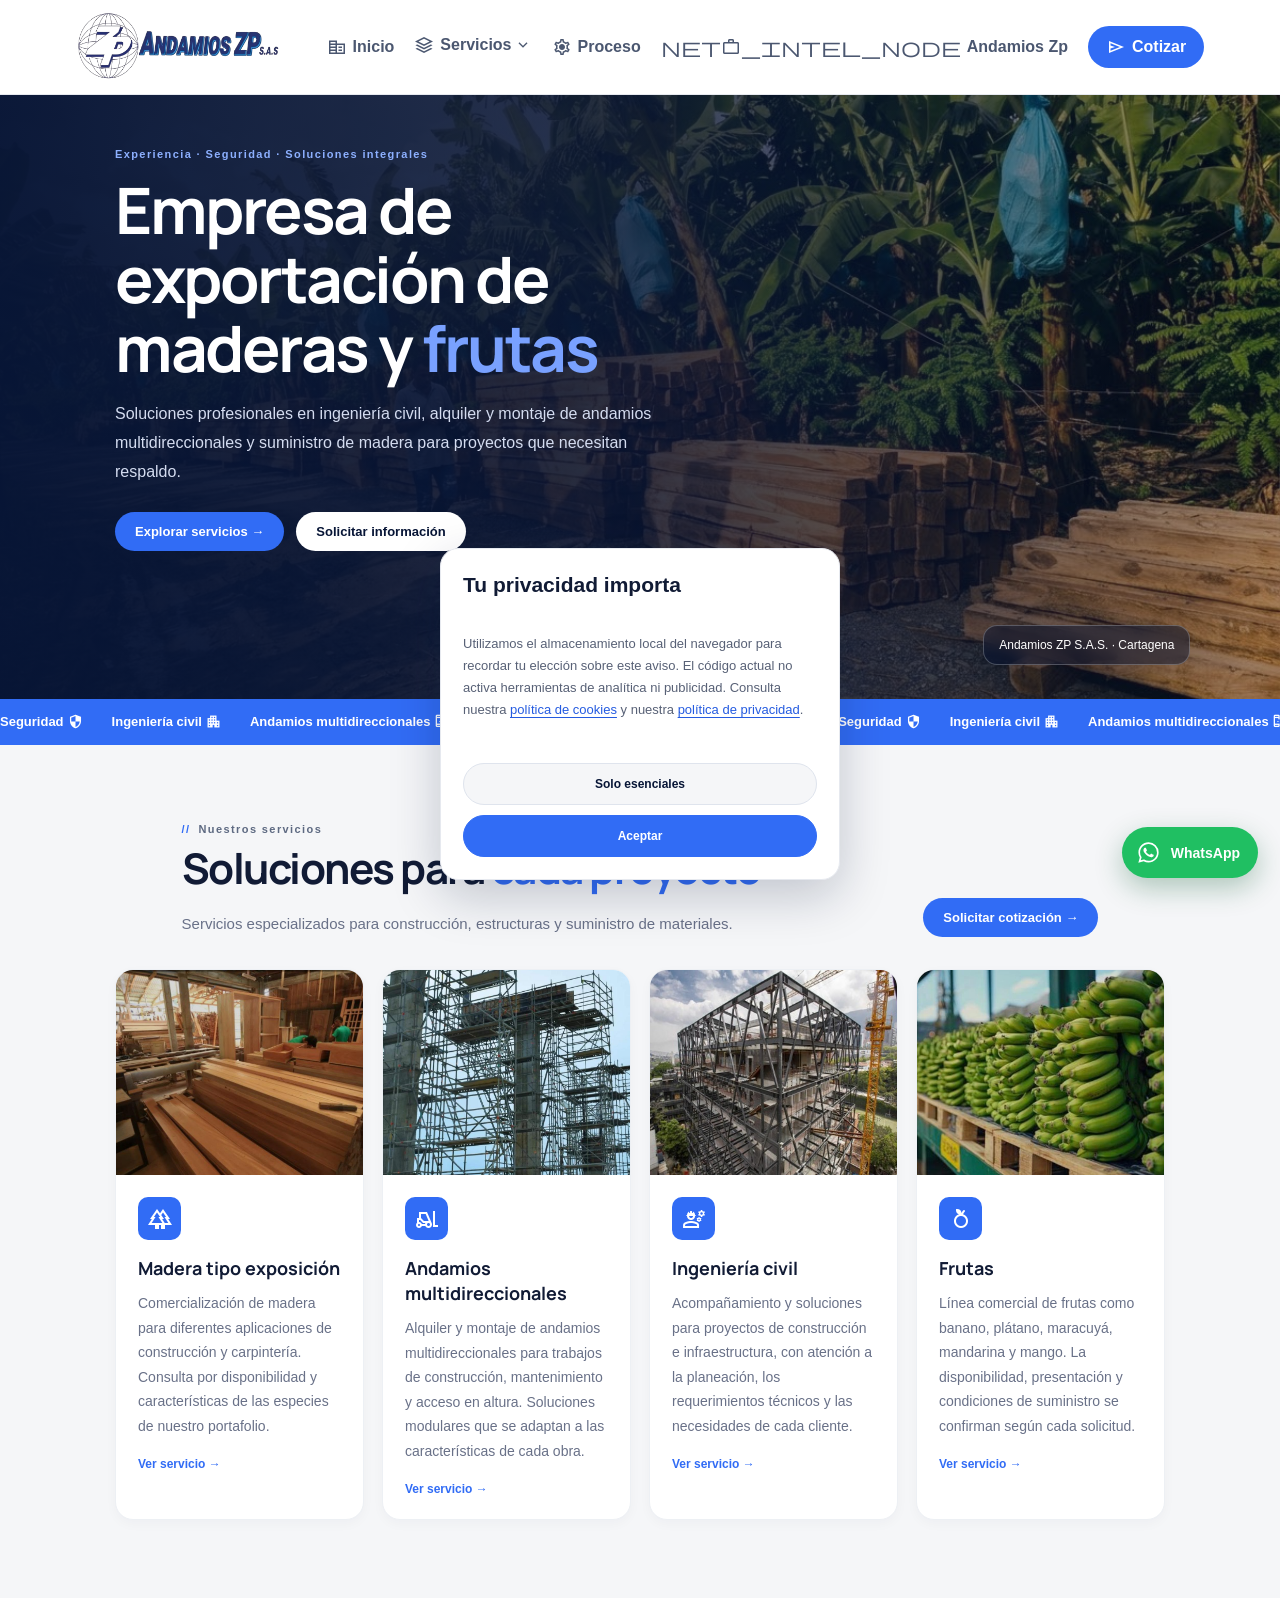
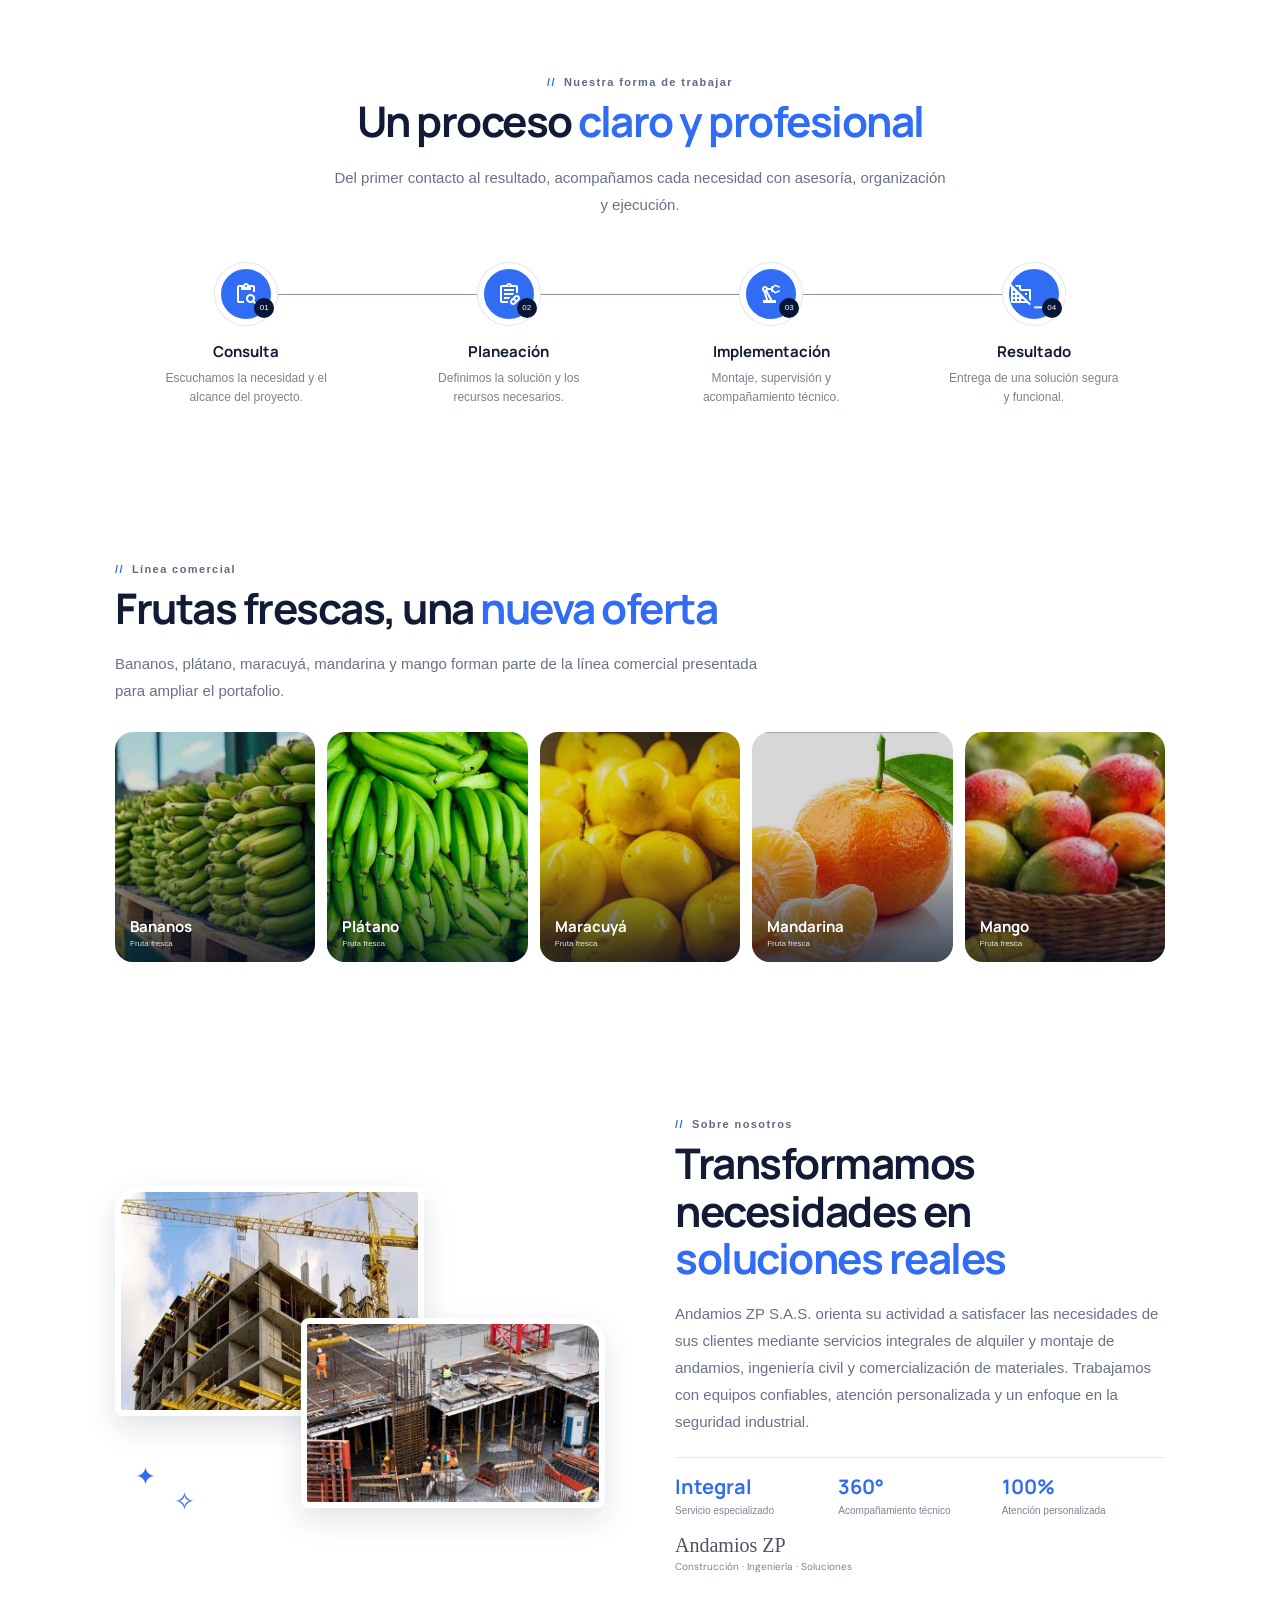
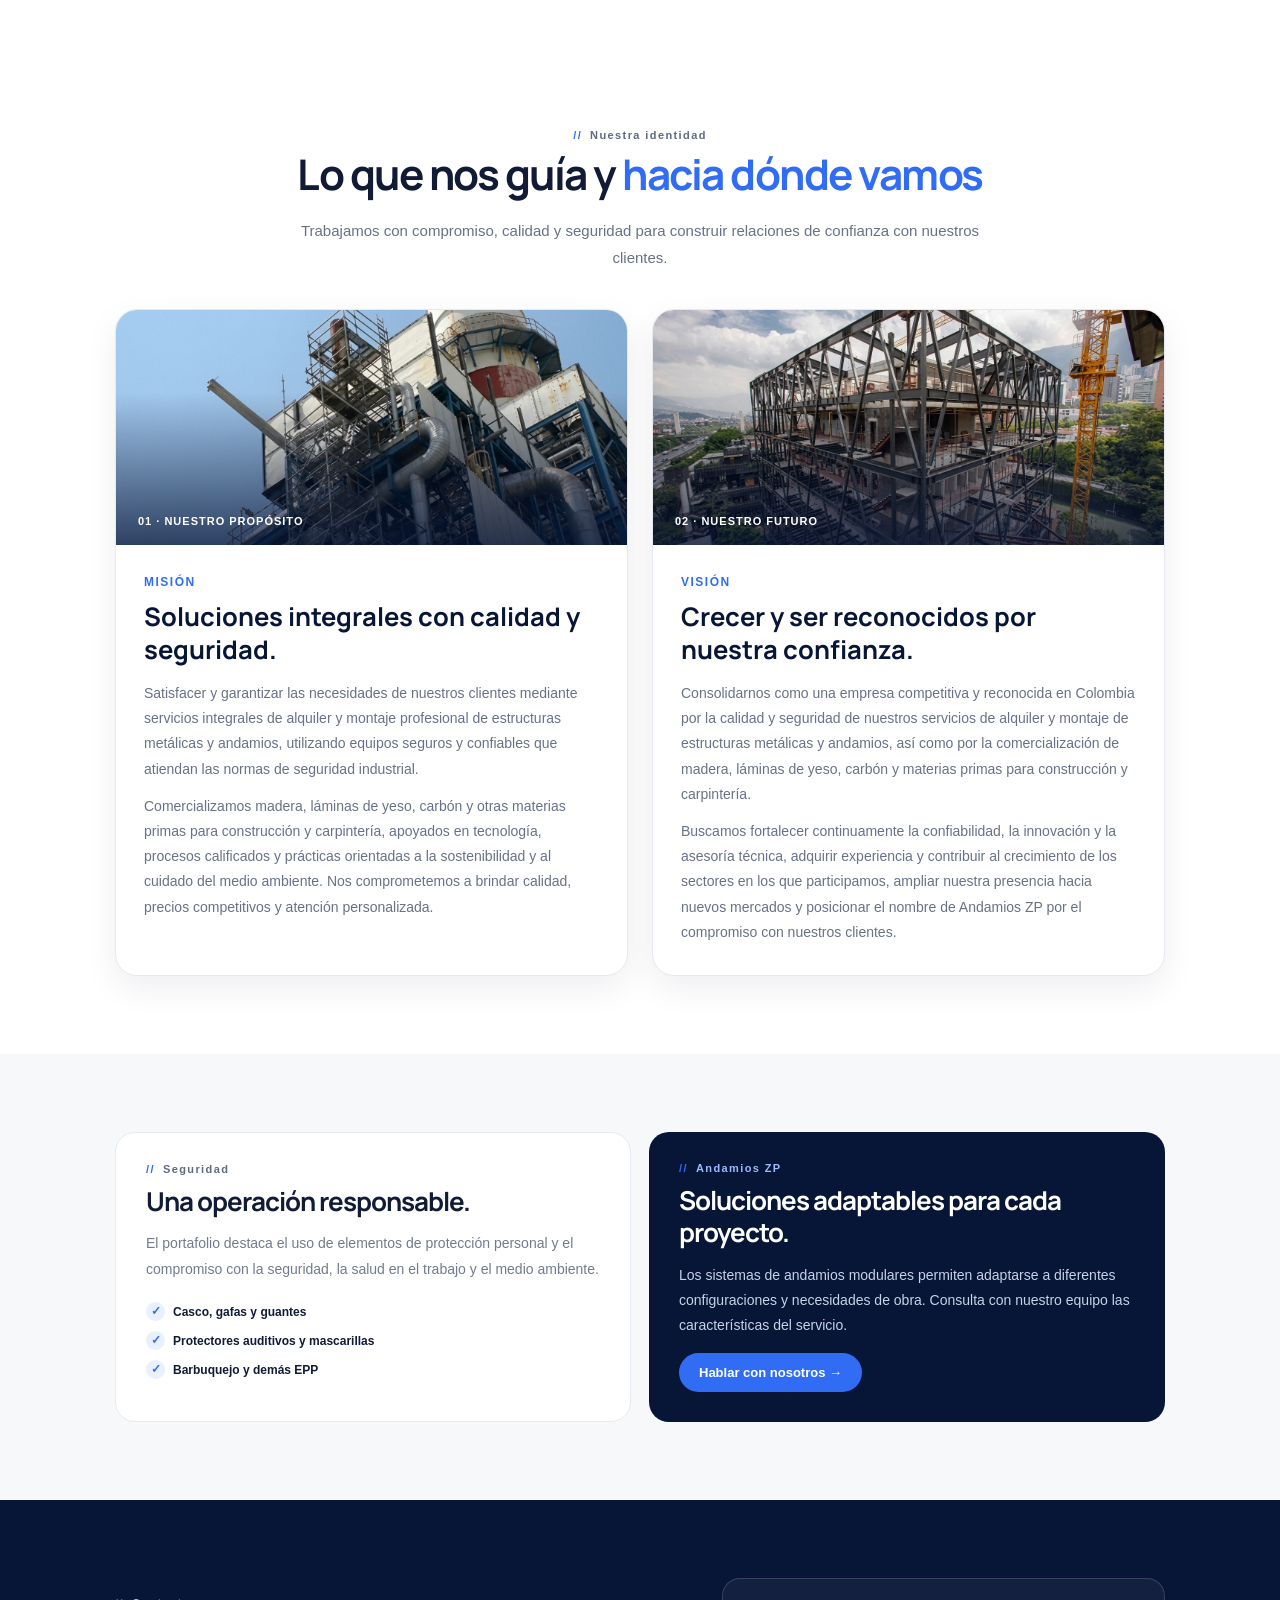
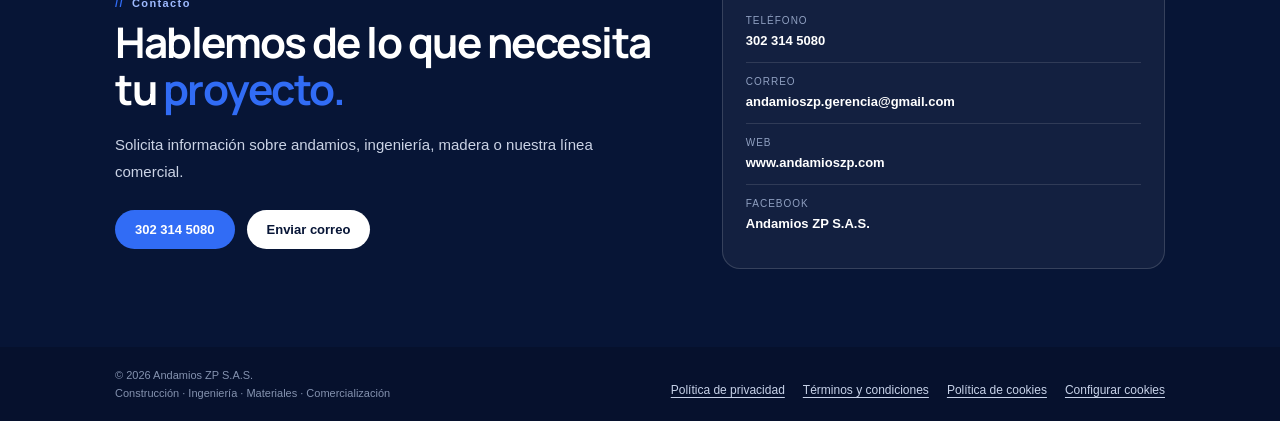
==== commit fdccda81: "Pagina web" ====
--- a/index.html
+++ b/index.html
@@ -257,7 +257,7 @@
               <article class="card service-card">
                 <img
                   class="service-image"
-                  src="img/imagen1.jpg"
+                  src="img/Imagen1.jpg"
                   alt="Proyecto de construcción e ingeniería civil"
                   loading="lazy" />
 
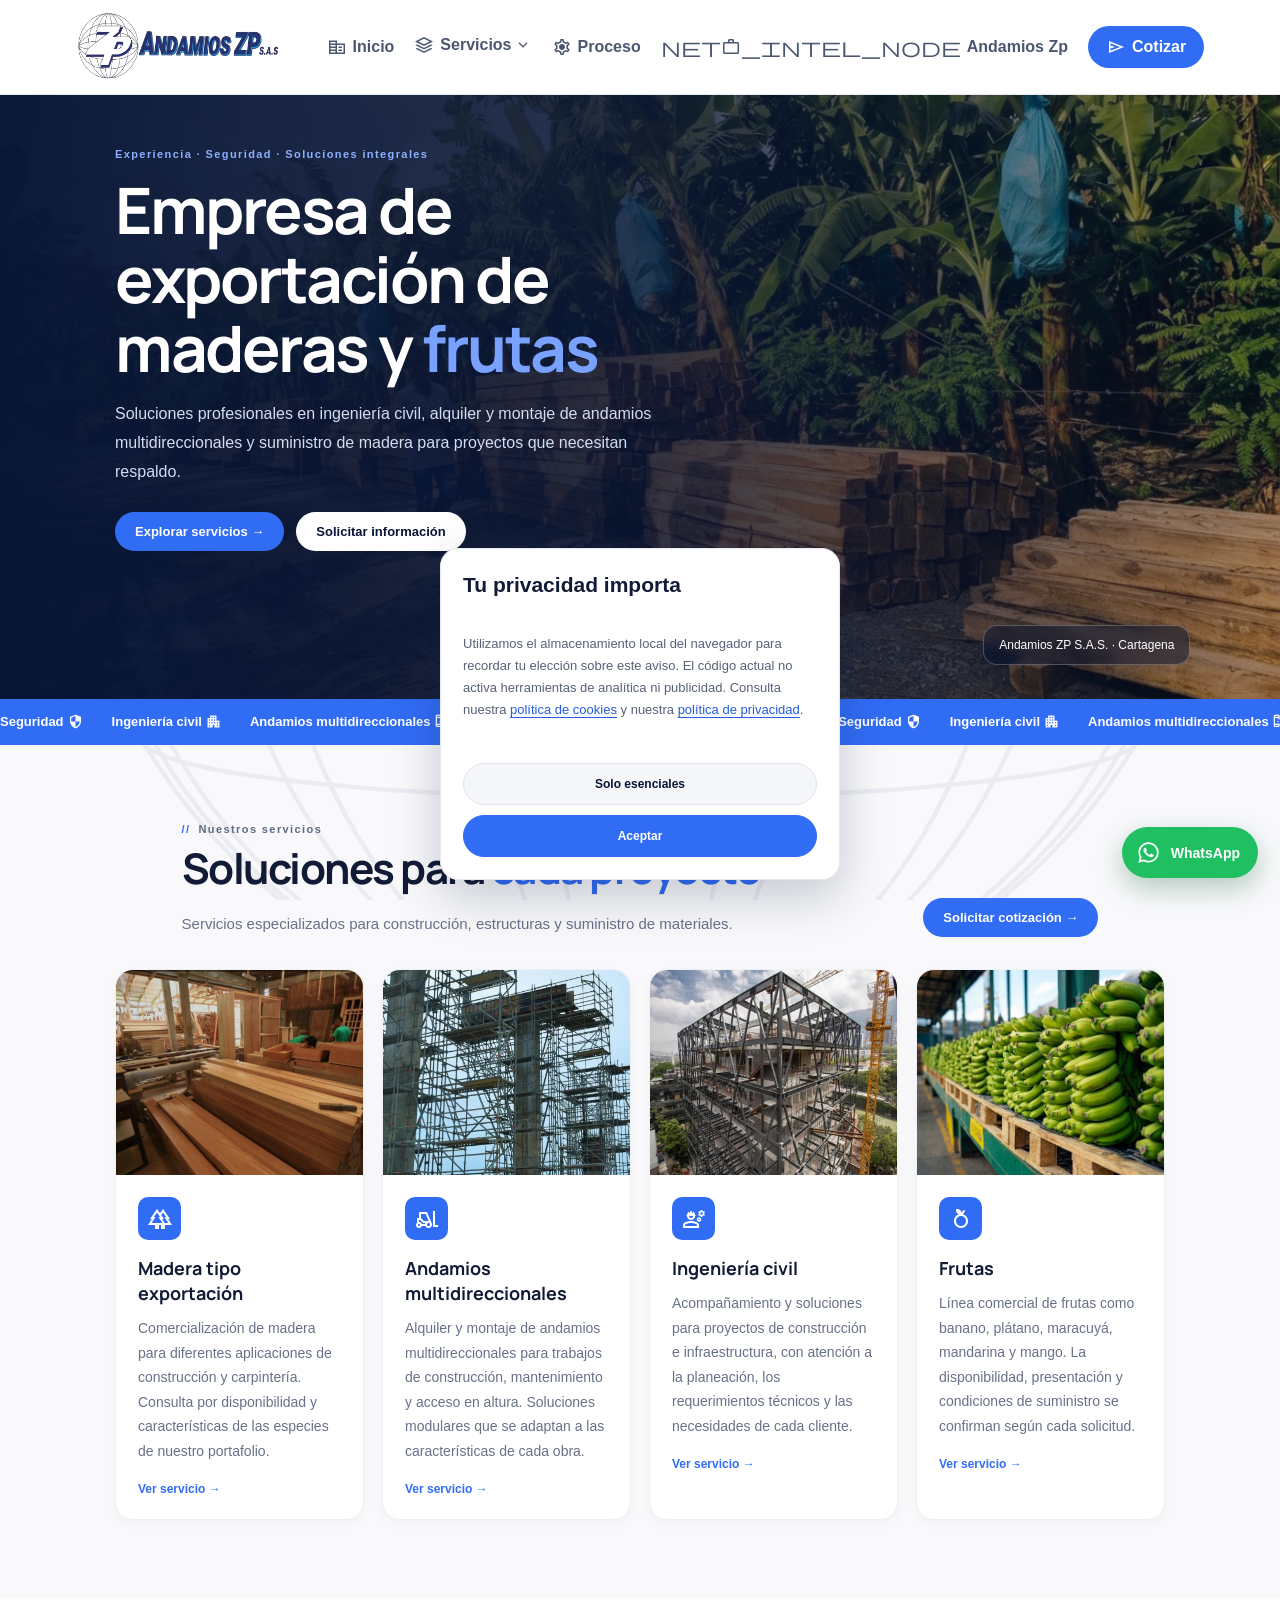
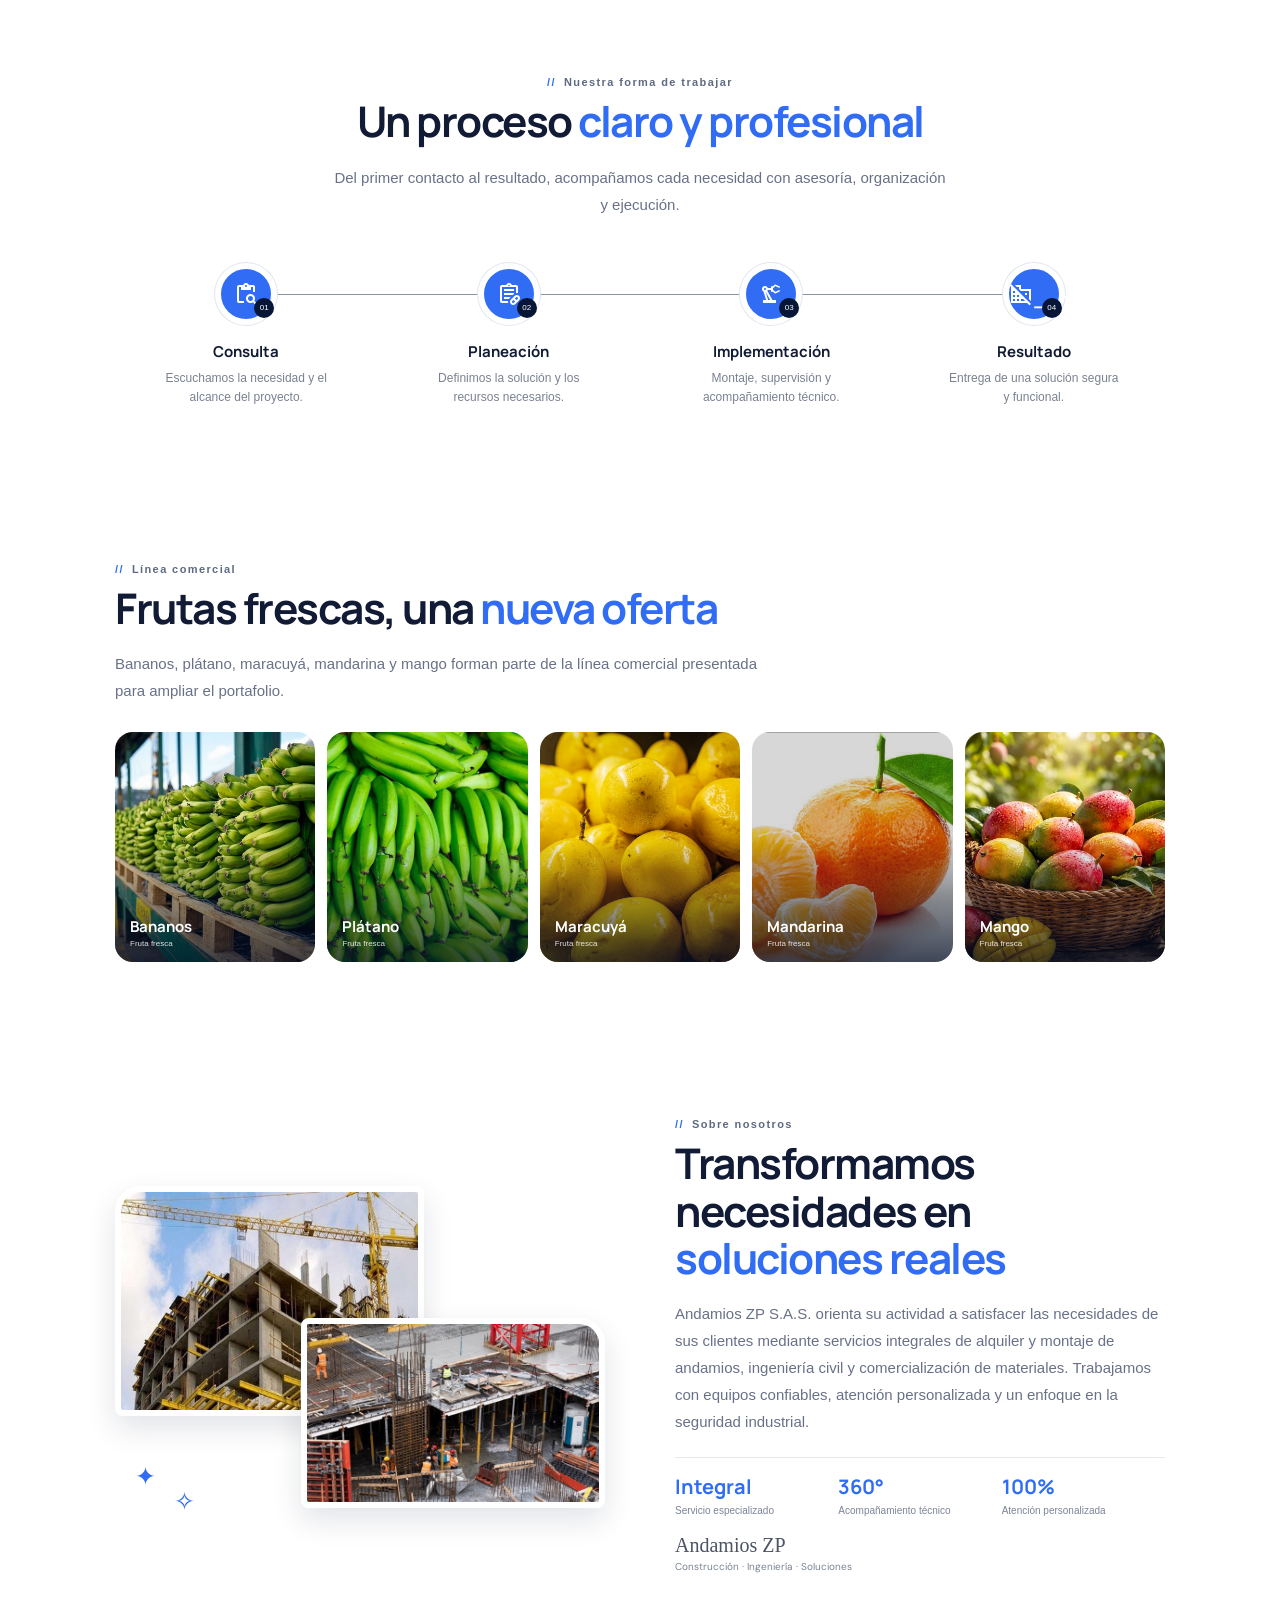
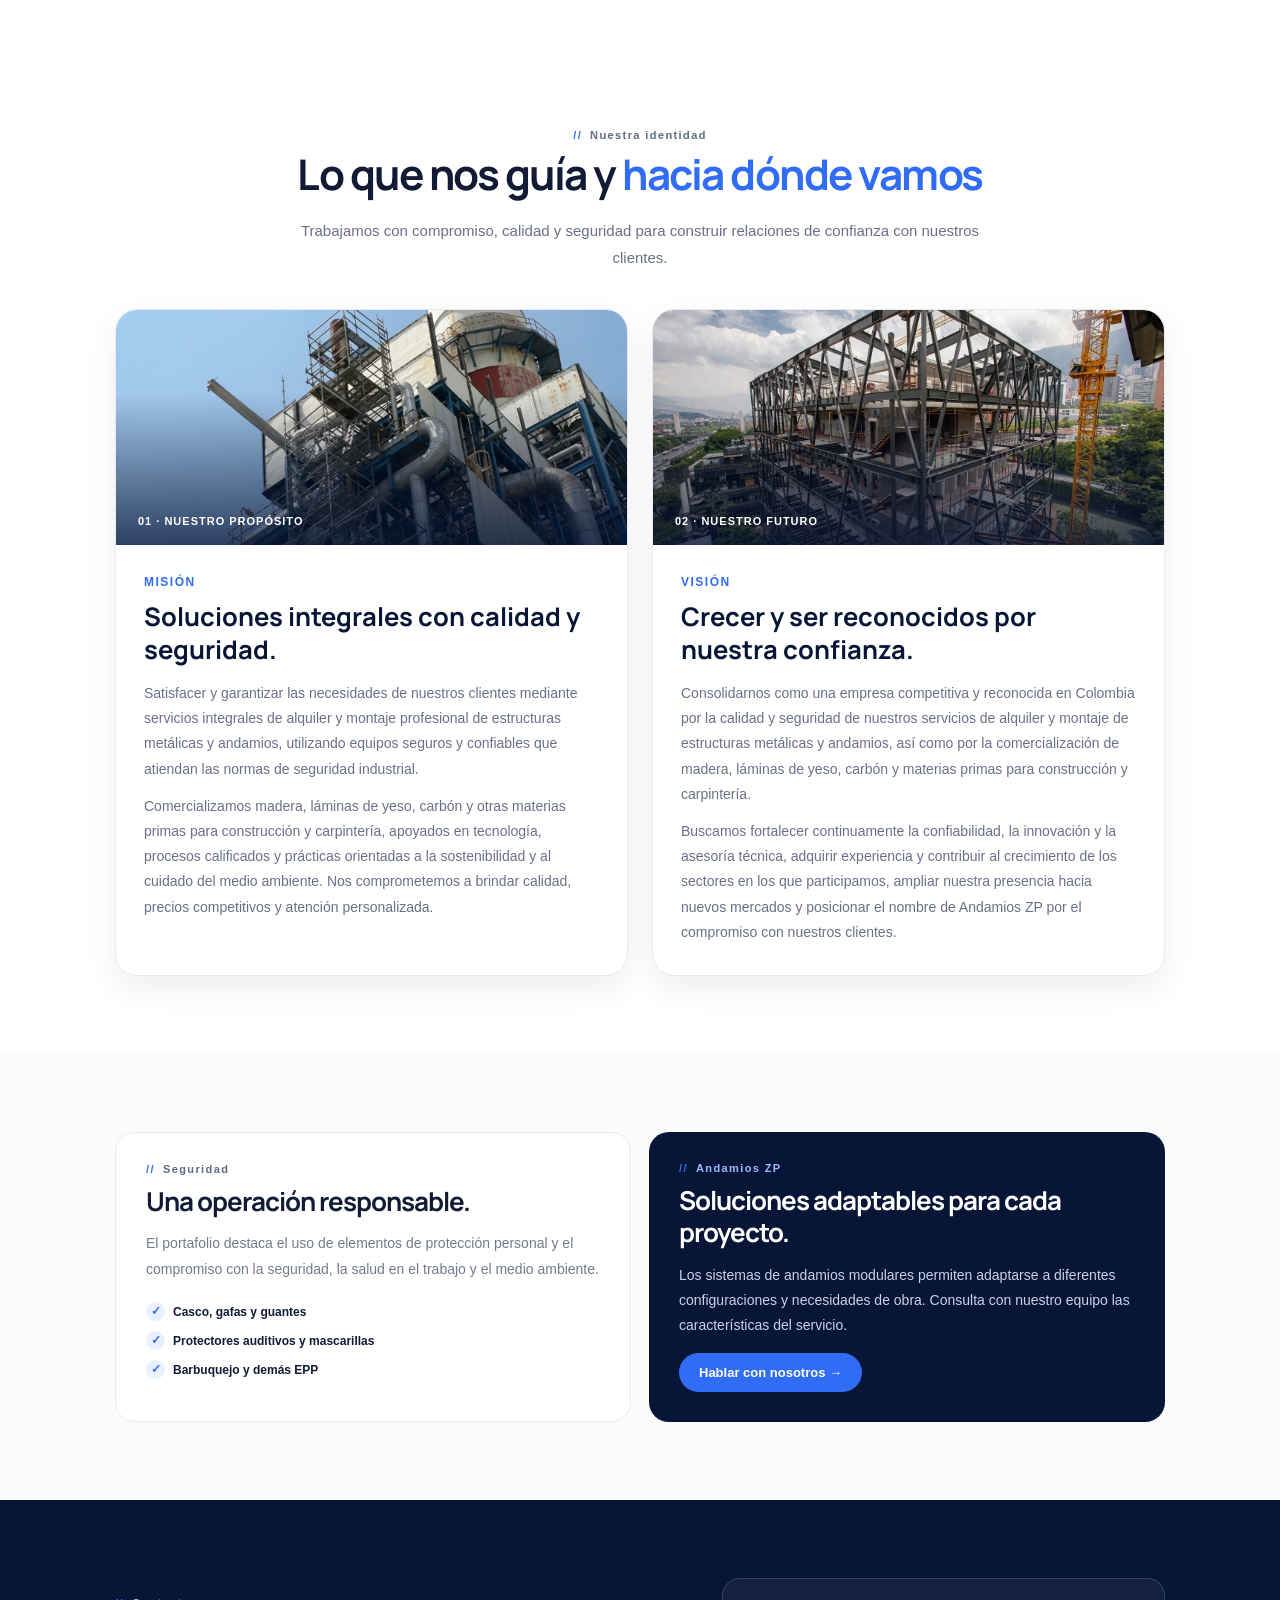
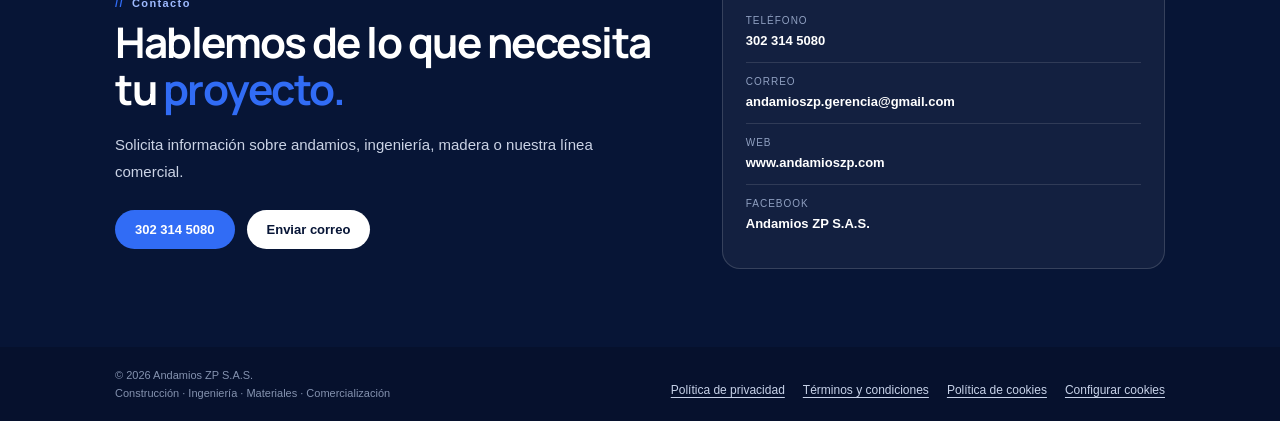
==== commit 4eb89d84: "Pagina web" ====
--- a/index.html
+++ b/index.html
@@ -211,7 +211,7 @@
                     <span class="material-symbols-outlined"> forest </span>
                   </div>
 
-                  <h3>Madera tipo exposición</h3>
+                  <h3>Madera tipo exportación</h3>
 
                   <p>
                     Comercialización de madera para diferentes aplicaciones de
--- a/CSS/style.css
+++ b/CSS/style.css
@@ -1675,3 +1675,88 @@
     transition: none;
   }
 }
+
+/* ==========================================================
+   GLOBO GIRATORIO DECORATIVO
+   Un solo globo (/img/globo.svg, animado) ocupa todo el fondo de
+   la página y se queda fijo mientras se hace scroll. Las secciones
+   claras son transparentes para dejarlo ver; las tarjetas blancas
+   llevan además su propio globo. No requiere cambios en el HTML.
+   ========================================================== */
+
+/* Fondo global */
+.site {
+  position: relative;
+  isolation: isolate;
+}
+
+.site::before {
+  content: "";
+  position: fixed;
+  inset: 0;
+  z-index: -1;
+  background: url("/img/globo.svg") center / cover no-repeat;
+  opacity: 0.16;
+  pointer-events: none;
+}
+
+/* Secciones claras: transparentes (las grises quedan semitransparentes) */
+.services {
+  background: rgba(245, 246, 248, 0.6);
+}
+
+.safety {
+  background: rgba(247, 248, 250, 0.6);
+}
+
+.process,
+.fruits,
+.about,
+.mission-vision {
+  background: transparent;
+}
+
+/* Tarjetas blancas: globo propio que cubre toda la tarjeta */
+.service-card-content,
+.mission-copy,
+.safe-card:not(.blue) {
+  position: relative;
+  isolation: isolate;
+  overflow: hidden;
+}
+
+/* Menos movimiento: globo estático */
+@media (prefers-reduced-motion: reduce) {
+  .site::before {
+    background-image: url("/img/globo-estatico.svg");
+  }
+}
+
+/* Que el contenido de la tarjeta llene todo el alto */
+.service-card {
+  display: flex;
+  flex-direction: column;
+}
+
+.service-card .service-image {
+  flex: none;
+}
+
+.service-card-content {
+  flex: 1;
+}
+
+@media (min-width: 901px) {
+  .mission-card {
+    display: flex;
+    flex-direction: column;
+  }
+
+  .mission-image {
+    flex: none;
+  }
+
+  .mission-copy {
+    flex: 1;
+  }
+}
